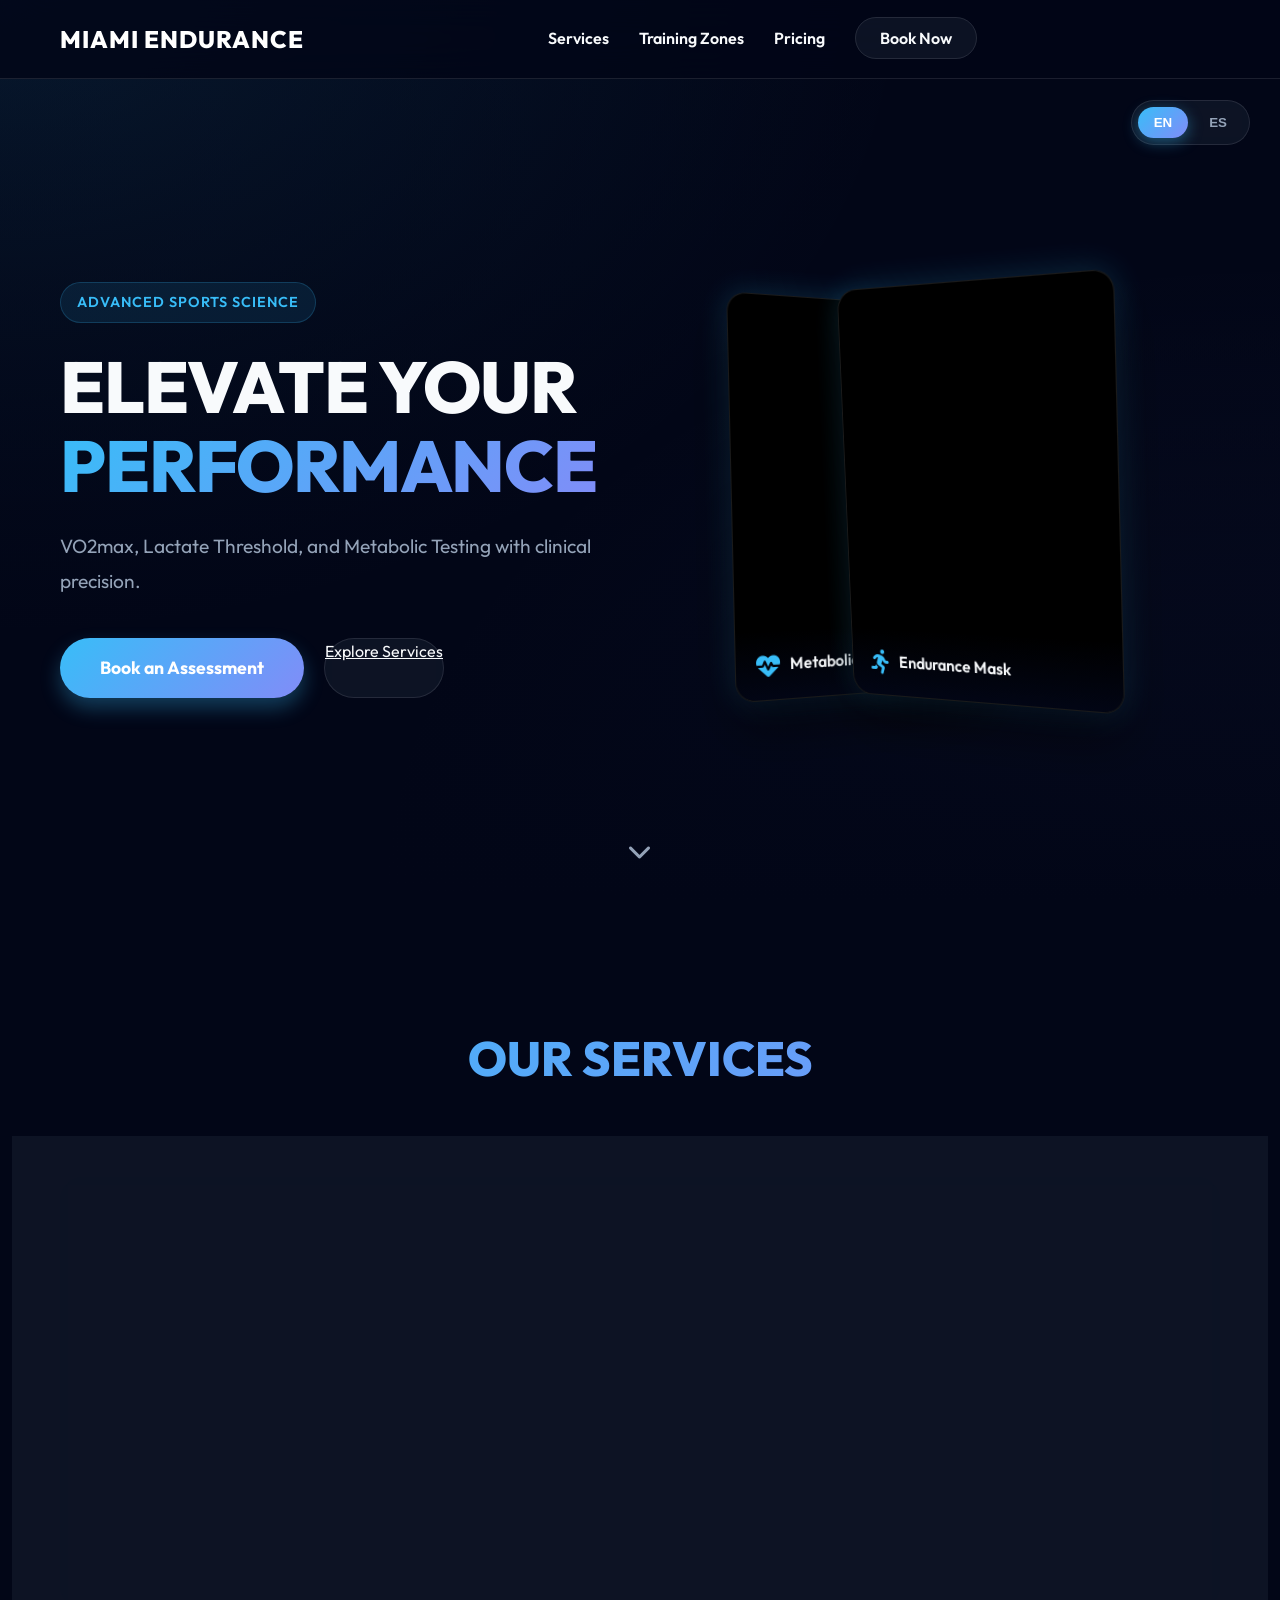
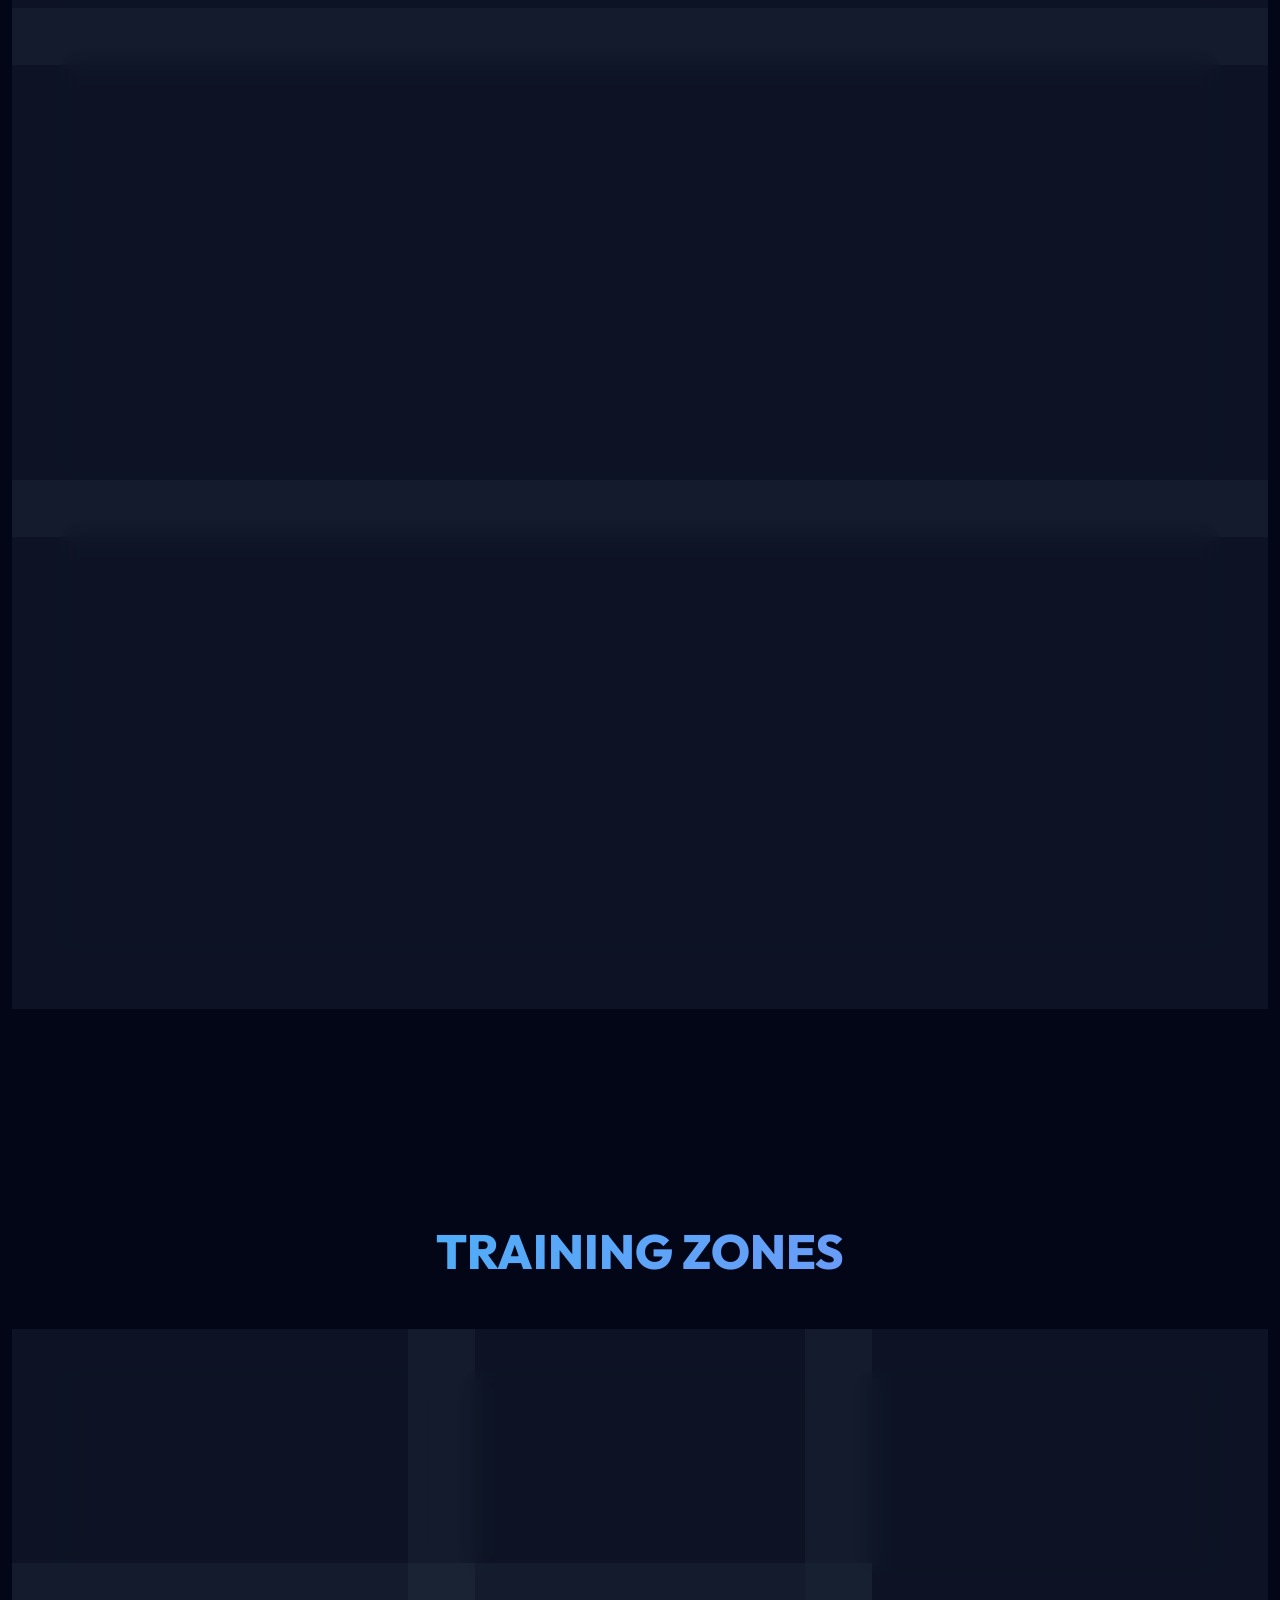
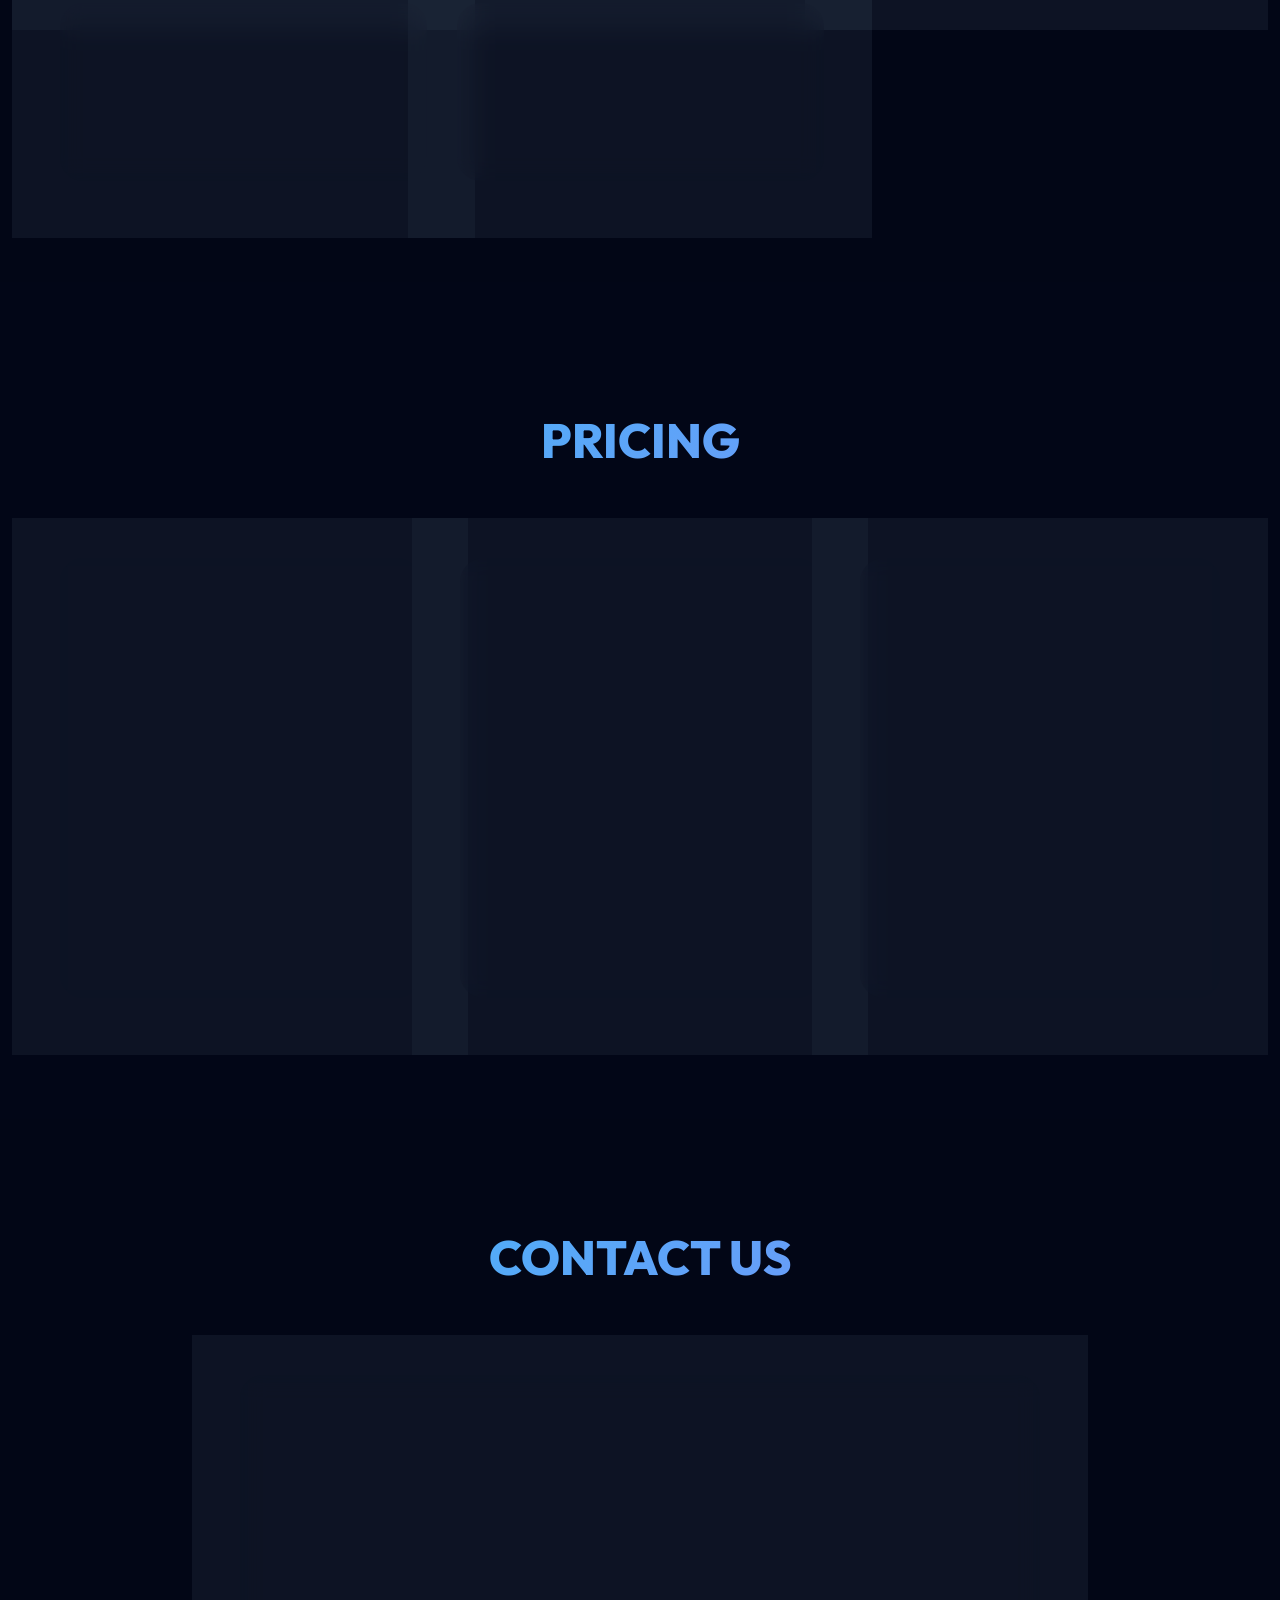
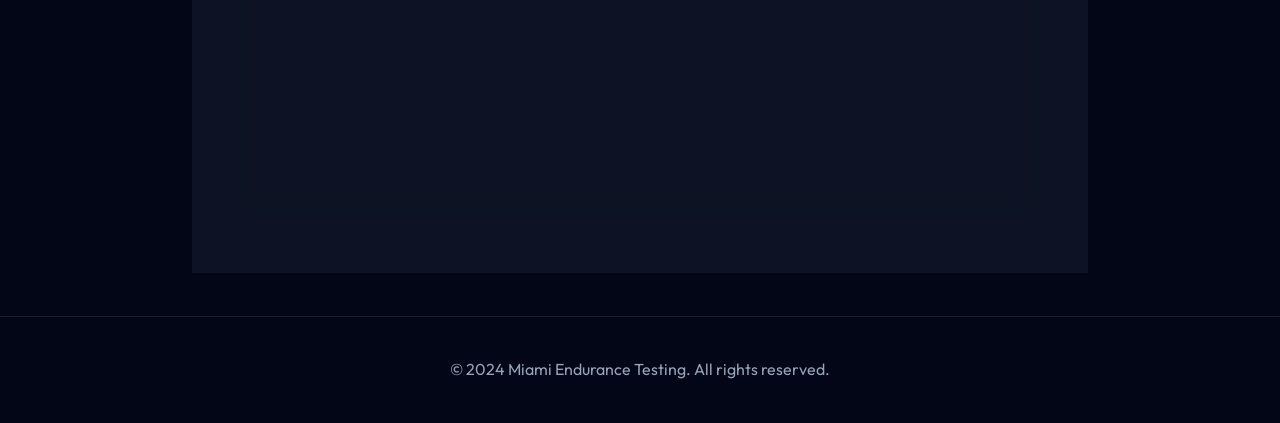
==== index.html @ 9bc76bda "Fix UI, add 3D hero section, and enable Vercel auto-deploy" ====
<!DOCTYPE html>
<html lang="en">
<head>
    <meta charset="UTF-8">
    <meta name="viewport" content="width=device-width, initial-scale=1.0">
    <title data-en="Miami Endurance Testing" data-es="Miami Endurance Testing">Miami Endurance Testing</title>
    <link rel="stylesheet" href="css/style.css?v=3">
    <link href="https://fonts.googleapis.com/css2?family=Outfit:wght@300;400;600;700;800&display=swap" rel="stylesheet">
    <link rel="stylesheet" href="https://cdn.jsdelivr.net/npm/@fortawesome/fontawesome-free@6.4.0/css/all.min.css">
</head>
<body>
    <!-- Language Toggle -->
    <div class="language-toggle glass-float">
        <button class="lang-btn active" data-lang="en">EN</button>
        <button class="lang-btn" data-lang="es">ES</button>
    </div>

    <!-- Navigation -->
    <nav class="navbar glass-nav">
        <div class="container">
            <div class="nav-brand">MIAMI ENDURANCE</div>
            <ul class="nav-menu">
                <li><a href="#services" data-en="Services" data-es="Servicios">Services</a></li>
                <li><a href="#zones" data-en="Training Zones" data-es="Zonas">Training Zones</a></li>
                <li><a href="#pricing" data-en="Pricing" data-es="Precios">Pricing</a></li>
                <li><a href="#contact" class="btn-nav glass-btn" data-en="Book Now" data-es="Reservar">Book Now</a></li>
            </ul>
            <div class="hamburger">
                <span></span><span></span><span></span>
            </div>
        </div>
    </nav>

    <!-- Hero Section -->
    <section class="hero">
        <!-- Background Video -->
        <video class="video-background" autoplay muted loop playsinline>
            <source src="https://assets.mixkit.co/videos/preview/mixkit-athlete-running-on-a-running-track-32874-large.mp4" type="video/mp4">
        </video>
        <div class="hero-overlay"></div>
        
        <div class="container hero-container">
            <div class="hero-content">
                <div class="badge-text" data-en="Advanced Sports Science" data-es="Ciencia Deportiva Avanzada">Advanced Sports Science</div>
                <h1 class="hero-title" data-en="ELEVATE YOUR PERFORMANCE" data-es="ELEVA TU RENDIMIENTO">ELEVATE YOUR<br><span class="gradient-text">PERFORMANCE</span></h1>
                <p class="hero-subtitle" data-en="VO2max, Lactate Threshold, and Metabolic Testing with clinical precision." data-es="Pruebas de VO2max, Umbral de Lactato y Metabolismo con precisión clínica.">VO2max, Lactate Threshold, and Metabolic Testing with clinical precision.</p>
                <div class="hero-buttons">
                    <a href="#contact" class="btn-primary" data-en="Book an Assessment" data-es="Reservar Evaluación">Book an Assessment</a>
                    <a href="#services" class="btn-secondary glass-btn" data-en="Explore Services" data-es="Explorar Servicios">Explore Services</a>
                </div>
            </div>

            <!-- 3D Video Hero Element -->
            <div class="hero-3d-showcase">
                <div class="card-3d card-3d-left">
                    <video autoplay muted loop playsinline>
                        <source src="https://assets.mixkit.co/videos/preview/mixkit-blood-test-in-a-laboratory-4834-large.mp4" type="video/mp4">
                    </video>
                    <div class="card-glass-overlay">
                        <i class="fas fa-heartbeat"></i>
                        <span data-en="Metabolic Testing" data-es="Pruebas Metabólicas">Metabolic Testing</span>
                    </div>
                </div>
                <div class="card-3d card-3d-right">
                    <video autoplay muted loop playsinline>
                        <source src="https://assets.mixkit.co/videos/preview/mixkit-woman-doing-breathing-exercises-4295-large.mp4" type="video/mp4">
                    </video>
                    <div class="card-glass-overlay">
                        <i class="fas fa-running"></i>
                        <span data-en="Endurance Mask" data-es="Máscara de Resistencia">Endurance Mask</span>
                    </div>
                </div>
            </div>
        </div>
        
        <div class="scroll-indicator"><i class="fas fa-chevron-down"></i></div>
    </section>

    <!-- Services Section -->
    <section id="services" class="services">
        <div class="container">
            <h2 class="section-title gradient-text" data-en="OUR SERVICES" data-es="NUESTROS SERVICIOS">OUR SERVICES</h2>
            
            <!-- Service 1 -->
            <div class="service-card glass-card">
                <div class="service-video">
                    <video autoplay muted loop playsinline poster="https://images.unsplash.com/photo-1571902943202-507ec2618e8f?w=800">
                        <source src="https://assets.mixkit.co/videos/preview/mixkit-blood-test-in-a-laboratory-4834-large.mp4" type="video/mp4">
                    </video>
                </div>
                <div class="service-content">
                    <div class="icon-wrap"><i class="fas fa-tint"></i></div>
                    <h2 data-en="LACTATE THRESHOLD TEST" data-es="PRUEBA DE LACTATO">LACTATE THRESHOLD TEST</h2>
                    <p data-en="Determine personalized training zones through lactate analysis. Pinpoint your aerobic and anaerobic thresholds for optimal performance." data-es="Determina zonas de entrenamiento personalizadas a traves de analisis de lactato. Identifica tus umbrales aerobico y anaerobico para rendimiento optimo.">Determine personalized training zones through lactate analysis. Pinpoint your aerobic and anaerobic thresholds for optimal performance.</p>
                </div>
            </div>

            <!-- Service 2 -->
            <div class="service-card glass-card reverse">
                <div class="service-content">
                    <div class="icon-wrap"><i class="fas fa-lungs"></i></div>
                    <h2 data-en="VO2MAX TESTING" data-es="PRUEBA DE VO2MAX">VO2MAX TESTING</h2>
                    <p data-en="Maximum oxygen uptake measurement at your home or office. The gold standard for cardiovascular fitness assessment." data-es="Medicion de consumo maximo de oxigeno en tu casa u oficina. El estandar de oro para evaluacion de condicion cardiovascular.">Maximum oxygen uptake measurement at your home or office. The gold standard for cardiovascular fitness assessment.</p>
                </div>
                <div class="service-video">
                    <video autoplay muted loop playsinline poster="https://images.unsplash.com/photo-1574680096141-1cddd32e04ca?w=800">
                        <source src="https://assets.mixkit.co/videos/preview/mixkit-athlete-running-on-a-running-track-32874-large.mp4" type="video/mp4">
                    </video>
                </div>
            </div>

            <!-- Service 3 -->
            <div class="service-card glass-card">
                <div class="service-video">
                    <video autoplay muted loop playsinline poster="https://images.unsplash.com/photo-1576091160399-112ba8d25d1d?w=800">
                        <source src="https://assets.mixkit.co/videos/preview/mixkit-woman-doing-breathing-exercises-4295-large.mp4" type="video/mp4">
                    </video>
                </div>
                <div class="service-content">
                    <div class="icon-wrap"><i class="fas fa-fire-alt"></i></div>
                    <h2 data-en="RESTING METABOLIC RATE" data-es="TASA METABOLICA EN REPOSO">RESTING METABOLIC RATE</h2>
                    <p data-en="Exact caloric needs at rest. Available at home or office. Essential for weight management and nutrition planning." data-es="Necesidades exactas de calorias en reposo. Disponible en casa u oficina. Esencial para manejo de peso y planificacion nutricional.">Exact caloric needs at rest. Available at home or office. Essential for weight management and nutrition planning.</p>
                </div>
            </div>
        </div>
    </section>

    <!-- Training Zones Section -->
    <section id="zones" class="zones-section">
        <div class="container">
            <h2 class="section-title gradient-text" data-en="TRAINING ZONES" data-es="ZONAS DE ENTRENAMIENTO">TRAINING ZONES</h2>
            
            <div class="zones-grid">
                <div class="zone-card glass-card">
                    <div class="zone-header">
                        <span class="zone-number">Z1</span>
                        <h3 data-en="Recovery" data-es="Recuperacion">Recovery</h3>
                    </div>
                    <div class="zone-content">
                        <p data-en="Pure aerobic metabolism. Blood lactate remains at resting levels. Enhances fat oxidation." data-es="Metabolismo aerobico puro. El lactato permanece en reposo. Mejora oxidacion de grasa.">Pure aerobic metabolism. Blood lactate remains at resting levels. Enhances fat oxidation.</p>
                    </div>
                </div>

                <div class="zone-card glass-card">
                    <div class="zone-header">
                        <span class="zone-number">Z2</span>
                        <h3 data-en="Aerobic Base" data-es="Base Aerobica">Aerobic Base</h3>
                    </div>
                    <div class="zone-content">
                        <p data-en="Foundation for endurance performance. Mitochondrial biogenesis peaks." data-es="Fundamento del rendimiento. La biogenesis mitocondrial alcanza su maximo.">Foundation for endurance performance. Mitochondrial biogenesis peaks.</p>
                    </div>
                </div>

                <div class="zone-card glass-card">
                    <div class="zone-header">
                        <span class="zone-number">Z3</span>
                        <h3 data-en="Tempo" data-es="Tempo">Tempo</h3>
                    </div>
                    <div class="zone-content">
                        <p data-en="The gray zone. Lactate rises above baseline but is cleared efficiently." data-es="La zona gris. El lactato sube pero se elimina eficientemente.">The gray zone. Lactate rises above baseline but is cleared efficiently.</p>
                    </div>
                </div>
                
                <div class="zone-card glass-card">
                    <div class="zone-header">
                        <span class="zone-number">Z4</span>
                        <h3 data-en="Threshold" data-es="Umbral">Threshold</h3>
                    </div>
                    <div class="zone-content">
                        <p data-en="Lactate threshold (LT2). Lactate accumulates faster than cleared." data-es="Umbral de lactato (LT2). El lactato se acumula rapidamente.">Lactate threshold (LT2). Lactate accumulates faster than cleared.</p>
                    </div>
                </div>
                
                <div class="zone-card glass-card">
                    <div class="zone-header">
                        <span class="zone-number">Z5</span>
                        <h3 data-en="VO2max" data-es="VO2max">VO2max</h3>
                    </div>
                    <div class="zone-content">
                        <p data-en="Maximum anaerobic effort. Body cannot supply oxygen fast enough." data-es="Esfuerzo anaerobico maximo. El cuerpo no suministra oxigeno suficiente.">Maximum anaerobic effort. Body cannot supply oxygen fast enough.</p>
                    </div>
                </div>
            </div>
        </div>
    </section>

    <!-- Pricing Section -->
    <section id="pricing" class="pricing">
        <div class="container">
            <h2 class="section-title gradient-text" data-en="PRICING" data-es="PRECIOS">PRICING</h2>
            <div class="pricing-grid">
                <div class="pricing-card glass-card">
                    <h3 data-en="LACTATE TEST" data-es="PRUEBA DE LACTATO">LACTATE TEST</h3>
                    <div class="price"><span class="new-price">$150</span></div>
                    <ul class="features">
                        <li><i class="fas fa-check"></i> <span data-en="Personalized training zones" data-es="Zonas personalizadas">Personalized training zones</span></li>
                        <li><i class="fas fa-check"></i> <span data-en="LT1 & LT2 identification" data-es="Identificacion LT1 y LT2">LT1 & LT2 identification</span></li>
                    </ul>
                    <a href="#contact" class="btn-primary">Book Now</a>
                </div>

                <div class="pricing-card glass-card popular">
                    <div class="popular-badge">Popular</div>
                    <h3 data-en="VO2MAX TEST" data-es="PRUEBA DE VO2MAX">VO2MAX TEST</h3>
                    <div class="price"><span class="new-price">$250</span></div>
                    <ul class="features">
                        <li><i class="fas fa-check"></i> <span data-en="Home or office testing" data-es="Prueba en casa u oficina">Home or office testing</span></li>
                        <li><i class="fas fa-check"></i> <span data-en="Maximum oxygen uptake" data-es="Consumo maximo de oxigeno">Maximum oxygen uptake</span></li>
                    </ul>
                    <a href="#contact" class="btn-primary">Book Now</a>
                </div>

                <div class="pricing-card glass-card">
                    <h3 data-en="RMR TEST" data-es="PRUEBA DE TMR">RMR TEST</h3>
                    <div class="price"><span class="new-price">$250</span></div>
                    <ul class="features">
                        <li><i class="fas fa-check"></i> <span data-en="Home or office testing" data-es="Prueba en casa u oficina">Home or office testing</span></li>
                        <li><i class="fas fa-check"></i> <span data-en="Exact caloric needs" data-es="Necesidades caloricas exactas">Exact caloric needs</span></li>
                    </ul>
                    <a href="#contact" class="btn-primary">Book Now</a>
                </div>
            </div>
        </div>
    </section>

    <!-- Contact Section -->
    <section id="contact" class="contact">
        <div class="container">
            <h2 class="section-title gradient-text" data-en="CONTACT US" data-es="CONTACTANOS">CONTACT US</h2>
            <form class="contact-form glass-card">
                <div class="form-row">
                    <input type="text" placeholder="Name" required class="glass-input">
                    <input type="email" placeholder="Email" required class="glass-input">
                </div>
                <select required class="glass-input">
                    <option value="">Select Service</option>
                    <option value="lactate">Lactate Test - $150</option>
                    <option value="vo2max">VO2max Test - $250</option>
                    <option value="rmr">RMR Test - $250</option>
                </select>
                <textarea placeholder="Message" rows="5" class="glass-input"></textarea>
                <button type="submit" class="btn-primary">Send Message</button>
            </form>
        </div>
    </section>

    <!-- Footer -->
    <footer class="footer">
        <div class="container">
            <p>&copy; 2024 Miami Endurance Testing. All rights reserved.</p>
        </div>
    </footer>

    <script src="js/main.js?v=3"></script>
</body>
</html>
---- css/style.css ----
/* ===== DARK GLASSMORPHISM DESIGN ===== */
:root {
    --bg-dark: #0f172a;
    --bg-darker: #020617;
    --text-primary: #f8fafc;
    --text-secondary: #94a3b8;
    --accent: #38bdf8;
    --accent-secondary: #818cf8;
    --accent-gradient: linear-gradient(135deg, var(--accent) 0%, var(--accent-secondary) 100%);
    
    --glass-bg: rgba(30, 41, 59, 0.4);
    --glass-border: rgba(255, 255, 255, 0.1);
    --glass-shadow: 0 8px 32px 0 rgba(0, 0, 0, 0.37);
    --glass-blur: blur(12px);
}

* { margin: 0; padding: 0; box-sizing: border-box; }
body { 
    font-family: 'Outfit', sans-serif; 
    background-color: var(--bg-darker); 
    background-image: 
        radial-gradient(at 0% 0%, rgba(56, 189, 248, 0.15) 0px, transparent 50%),
        radial-gradient(at 100% 100%, rgba(129, 140, 248, 0.15) 0px, transparent 50%);
    background-attachment: fixed;
    color: var(--text-primary); 
    line-height: 1.6; 
    overflow-x: hidden; 
}

.container { max-width: 1200px; margin: 0 auto; padding: 0 20px; }
.gradient-text { background: var(--accent-gradient); -webkit-background-clip: text; -webkit-text-fill-color: transparent; }

/* Glassmorphism Classes */
.glass-card {
    background: var(--glass-bg);
    backdrop-filter: var(--glass-blur);
    -webkit-backdrop-filter: var(--glass-blur);
    border: 1px solid var(--glass-border);
    border-radius: 24px;
    box-shadow: var(--glass-shadow);
    transition: all 0.4s cubic-bezier(0.175, 0.885, 0.32, 1.275);
}

.glass-card:hover {
    transform: translateY(-8px);
    border-color: rgba(255, 255, 255, 0.2);
    box-shadow: 0 15px 40px rgba(0,0,0,0.5), 0 0 20px rgba(56, 189, 248, 0.2);
}

.glass-btn {
    background: var(--glass-bg);
    backdrop-filter: var(--glass-blur);
    border: 1px solid var(--glass-border);
    border-radius: 50px;
    color: var(--text-primary);
    transition: all 0.3s ease;
}

.glass-btn:hover {
    background: rgba(255, 255, 255, 0.1);
    border-color: rgba(255, 255, 255, 0.3);
}

.glass-input {
    background: rgba(15, 23, 42, 0.6);
    border: 1px solid var(--glass-border);
    border-radius: 16px;
    padding: 16px 24px;
    color: var(--text-primary);
    width: 100%;
    outline: none;
    transition: all 0.3s ease;
    font-family: 'Outfit', sans-serif;
}

.glass-input:focus {
    border-color: var(--accent);
    box-shadow: 0 0 0 4px rgba(56, 189, 248, 0.1);
}

/* Nav & Toggle */
.language-toggle { position: fixed; top: 100px; right: 30px; z-index: 1001; display: flex; gap: 5px; padding: 6px; border-radius: 50px; background: var(--glass-bg); backdrop-filter: var(--glass-blur); border: 1px solid var(--glass-border); }
.lang-btn { background: transparent; border: none; padding: 8px 16px; border-radius: 20px; font-weight: 600; cursor: pointer; color: var(--text-secondary); transition: 0.3s; }
.lang-btn.active { background: var(--accent-gradient); color: #fff; box-shadow: 0 4px 15px rgba(56, 189, 248, 0.4); }

.glass-nav { position: fixed; top: 0; width: 100%; padding: 20px 0; z-index: 1000; background: rgba(2, 6, 23, 0.8); backdrop-filter: blur(20px); border-bottom: 1px solid var(--glass-border); }
.navbar .container { display: flex; justify-content: space-between; align-items: center; }
.nav-brand { color: #fff; font-size: 1.5rem; font-weight: 800; letter-spacing: 1px; }
.nav-menu { display: flex; list-style: none; gap: 30px; align-items: center; }
.nav-menu a { color: var(--text-primary); text-decoration: none; font-weight: 600; transition: color 0.3s; }
.nav-menu a:hover { color: var(--accent); }
.btn-nav { padding: 10px 24px !important; }

/* Primary Button */
.btn-primary {
    background: var(--accent-gradient);
    color: #fff;
    border: none;
    padding: 16px 40px;
    border-radius: 50px;
    font-weight: 700;
    font-size: 1.1rem;
    text-decoration: none;
    display: inline-block;
    cursor: pointer;
    box-shadow: 0 10px 20px rgba(56, 189, 248, 0.3);
    transition: all 0.3s ease;
}
.btn-primary:hover {
    transform: translateY(-3px);
    box-shadow: 0 15px 25px rgba(56, 189, 248, 0.5);
}

/* Hero Section with 3D Video Grid */
.hero { position: relative; min-height: 100vh; display: flex; align-items: center; justify-content: center; overflow: hidden; padding-top: 80px; }
.video-background { position: absolute; top: 0; left: 0; width: 100%; height: 100%; object-fit: cover; z-index: 0; opacity: 0.2; filter: saturate(0); }
.hero-overlay { position: absolute; top: 0; left: 0; width: 100%; height: 100%; background: linear-gradient(to bottom, rgba(2,6,23,0.3) 0%, rgba(2,6,23,1) 100%); z-index: 1; }

.hero-container { position: relative; z-index: 2; display: flex; align-items: center; justify-content: space-between; width: 100%; gap: 40px; }
.hero-content { flex: 1; max-width: 600px; }
.badge-text { display: inline-block; padding: 8px 16px; background: rgba(56, 189, 248, 0.1); border: 1px solid rgba(56, 189, 248, 0.2); border-radius: 50px; color: var(--accent); font-weight: 600; font-size: 0.9rem; margin-bottom: 24px; letter-spacing: 1px; text-transform: uppercase; }
.hero-title { font-size: 4.5rem; font-weight: 800; line-height: 1.1; margin-bottom: 24px; letter-spacing: -1px; }
.hero-subtitle { font-size: 1.2rem; color: var(--text-secondary); margin-bottom: 40px; line-height: 1.8; }
.hero-buttons { display: flex; gap: 20px; }

/* 3D Showcase Element */
.hero-3d-showcase {
    flex: 1;
    position: relative;
    height: 500px;
    perspective: 1200px;
    display: flex;
    align-items: center;
    justify-content: center;
}

.card-3d {
    position: absolute;
    width: 280px;
    height: 400px;
    border-radius: 20px;
    overflow: hidden;
    box-shadow: 0 25px 50px rgba(0,0,0,0.5), 0 0 30px rgba(56, 189, 248, 0.2);
    border: 1px solid rgba(255,255,255,0.1);
    transition: transform 0.5s cubic-bezier(0.175, 0.885, 0.32, 1.275);
    background: #000;
}

.card-3d video {
    width: 100%;
    height: 100%;
    object-fit: cover;
    opacity: 0.8;
}

.card-3d-left {
    transform: rotateY(25deg) rotateX(5deg) translateZ(-50px) translateX(-60px);
    z-index: 1;
}

.card-3d-right {
    transform: rotateY(-25deg) rotateX(-5deg) translateZ(50px) translateX(60px);
    z-index: 2;
}

.card-3d:hover {
    transform: rotateY(0deg) rotateX(0deg) translateZ(100px) scale(1.05);
    z-index: 10;
}

.card-glass-overlay {
    position: absolute;
    bottom: 0;
    left: 0;
    right: 0;
    padding: 20px;
    background: linear-gradient(to top, rgba(2,6,23,0.9), transparent);
    display: flex;
    align-items: center;
    gap: 10px;
    font-weight: 600;
}

.card-glass-overlay i {
    color: var(--accent);
    font-size: 1.5rem;
}

.scroll-indicator { position: absolute; bottom: 30px; left: 50%; transform: translateX(-50%); z-index: 2; color: var(--text-secondary); font-size: 1.5rem; animation: bounce 2s infinite; }
@keyframes bounce { 0%,20%,50%,80%,100% { transform: translate(-50%, 0); } 40% { transform: translate(-50%, -15px); } 60% { transform: translate(-50%, -7px); } }

/* Services Section */
.services { padding: 120px 0; }
.section-title { text-align: center; font-size: 3rem; font-weight: 800; margin-bottom: 80px; }
.service-card { display: flex; padding: 40px; margin-bottom: 40px; gap: 60px; align-items: center; }
.service-card.reverse { flex-direction: row-reverse; }
.service-video { flex: 1; border-radius: 20px; overflow: hidden; height: 350px; border: 1px solid var(--glass-border); position: relative; }
.service-video video { width: 100%; height: 100%; object-fit: cover; }
.service-video::after { content: ''; position: absolute; top:0; left:0; right:0; bottom:0; background: inset 0 0 20px rgba(0,0,0,0.5); pointer-events: none; }
.service-content { flex: 1; }
.icon-wrap { width: 60px; height: 60px; border-radius: 15px; background: rgba(56, 189, 248, 0.1); display: flex; align-items: center; justify-content: center; font-size: 1.8rem; color: var(--accent); margin-bottom: 24px; border: 1px solid rgba(56, 189, 248, 0.2); }
.service-content h2 { font-size: 2.2rem; font-weight: 700; margin-bottom: 20px; }
.service-content p { color: var(--text-secondary); font-size: 1.1rem; line-height: 1.8; }

/* Zones */
.zones-section { padding: 100px 0; background: rgba(2,6,23,0.5); }
.zones-grid { display: grid; grid-template-columns: repeat(auto-fit, minmax(300px, 1fr)); gap: 30px; }
.zone-card { padding: 30px; }
.zone-header { display: flex; align-items: center; gap: 15px; margin-bottom: 20px; }
.zone-number { width: 45px; height: 45px; background: var(--accent-gradient); border-radius: 12px; display: flex; justify-content: center; align-items: center; font-weight: 800; font-size: 1.2rem; color: #fff; }
.zone-header h3 { font-size: 1.4rem; font-weight: 700; }
.zone-content p { color: var(--text-secondary); }

/* Pricing */
.pricing { padding: 120px 0; }
.pricing-grid { display: grid; grid-template-columns: repeat(auto-fit, minmax(300px, 1fr)); gap: 40px; }
.pricing-card { padding: 40px 30px; text-align: center; position: relative; display: flex; flex-direction: column; }
.pricing-card.popular { border: 2px solid var(--accent); transform: scale(1.05); }
.pricing-card.popular:hover { transform: scale(1.08) translateY(-8px); }
.popular-badge { position: absolute; top: -15px; right: 50%; transform: translateX(50%); background: var(--accent-gradient); color: #fff; padding: 6px 20px; border-radius: 20px; font-weight: 700; font-size: 0.9rem; }
.pricing-card h3 { font-size: 1.3rem; margin-bottom: 20px; }
.new-price { font-size: 3.5rem; font-weight: 800; color: #fff; }
.features { list-style: none; margin: 30px 0; flex-grow: 1; text-align: left; }
.features li { padding: 10px 0; color: var(--text-secondary); border-bottom: 1px solid rgba(255,255,255,0.05); }
.features li i { color: var(--accent); margin-right: 10px; }

/* Contact */
.contact { padding: 100px 0; background: rgba(2,6,23,0.5); }
.contact-form { padding: 50px; max-width: 800px; margin: 0 auto; display: flex; flex-direction: column; gap: 24px; }
.form-row { display: grid; grid-template-columns: 1fr 1fr; gap: 24px; }
.contact-form select { appearance: none; background-image: url("data:image/svg+xml;charset=UTF-8,%3csvg xmlns='http://www.w3.org/2000/svg' viewBox='0 0 24 24' fill='none' stroke='%2394a3b8' stroke-width='2' stroke-linecap='round' stroke-linejoin='round'%3e%3cpolyline points='6 9 12 15 18 9'%3e%3c/polyline%3e%3c/svg%3e"); background-repeat: no-repeat; background-position: right 1rem center; background-size: 1em; }
.contact-form select option { background: var(--bg-darker); color: #fff; }

/* Footer */
.footer { padding: 40px 0; text-align: center; color: var(--text-secondary); border-top: 1px solid var(--glass-border); }

/* Responsive */
@media (max-width: 992px) {
    .hero-container { flex-direction: column; text-align: center; }
    .hero-buttons { justify-content: center; }
    .hero-3d-showcase { margin-top: 60px; height: 400px; }
    .service-card, .service-card.reverse { flex-direction: column; }
    .service-video { width: 100%; height: 250px; }
    .pricing-card.popular { transform: none; }
    .pricing-card.popular:hover { transform: translateY(-8px); }
    .hero-title { font-size: 3.5rem; }
}

@media (max-width: 768px) {
    .nav-menu { display: none; } /* Add mobile menu logic in JS if needed */
    .hero-title { font-size: 2.8rem; }
    .form-row { grid-template-columns: 1fr; }
    .card-3d { width: 220px; height: 320px; }
}
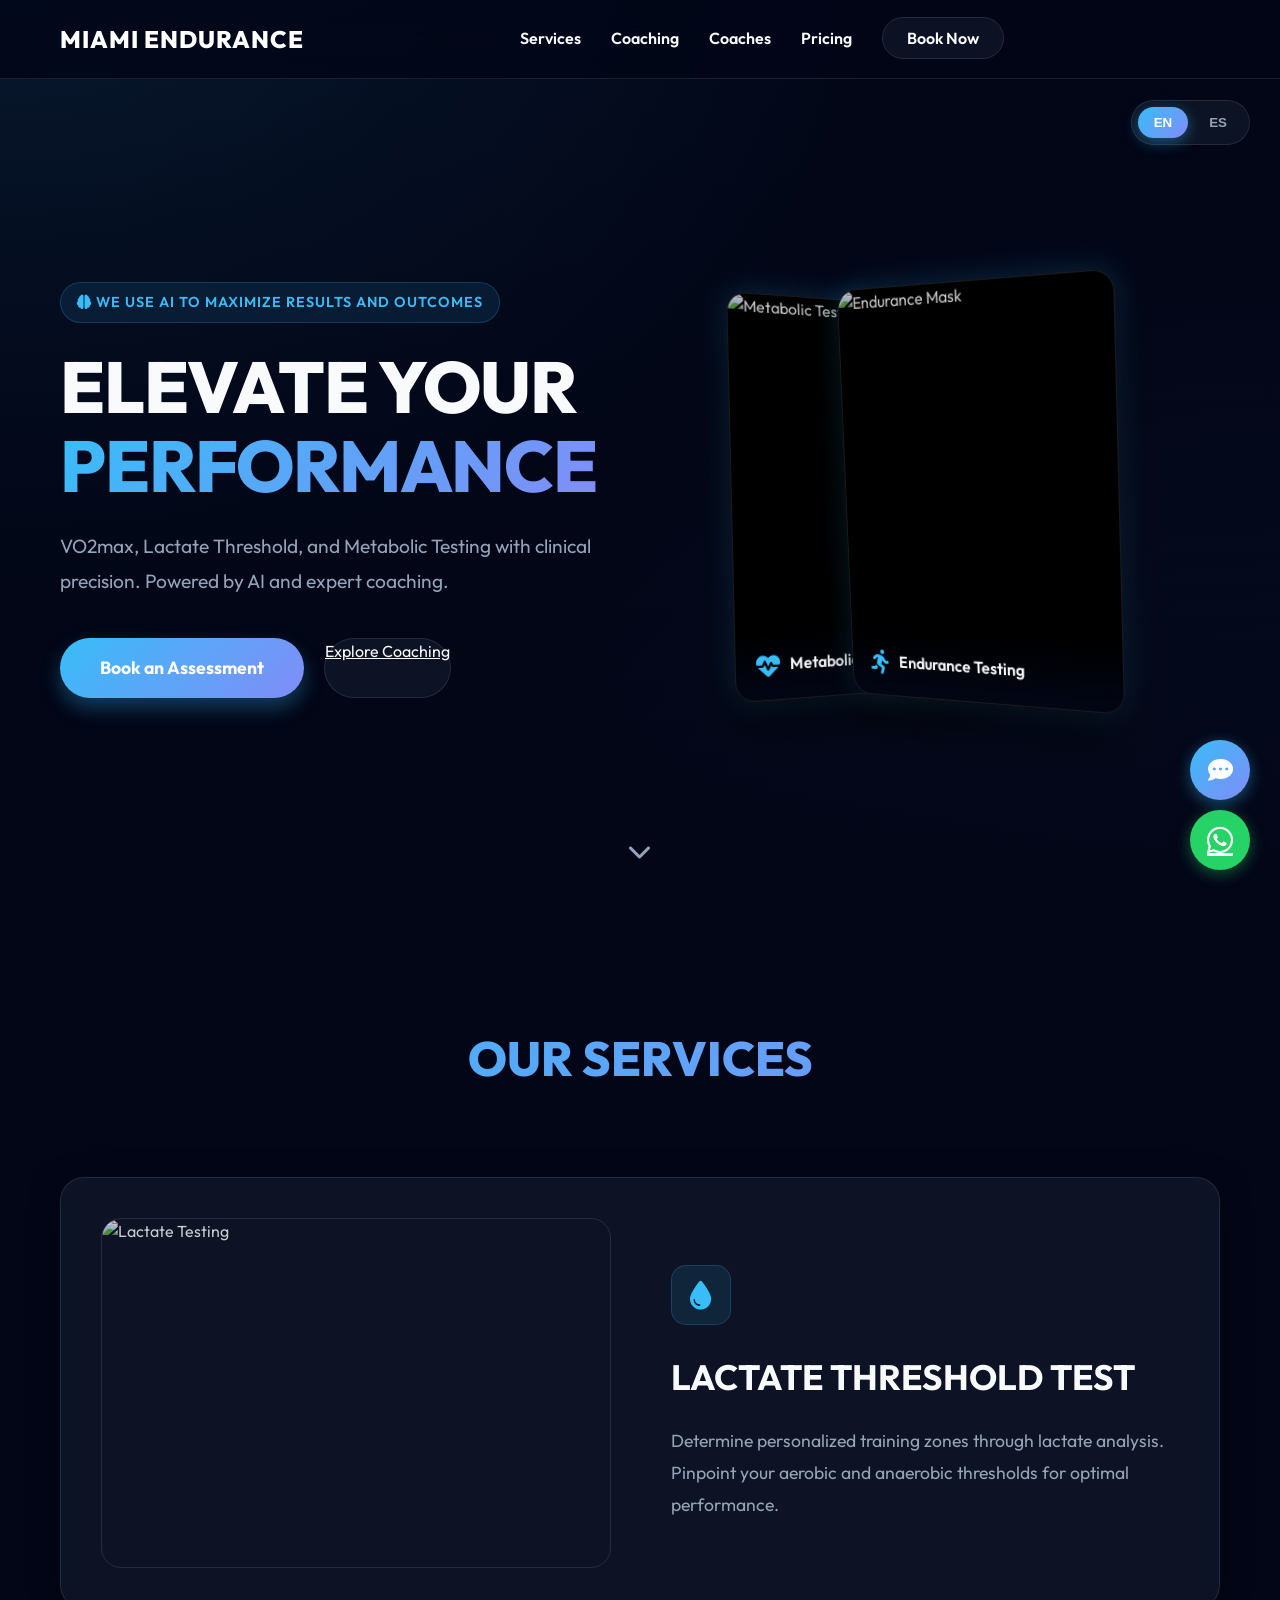
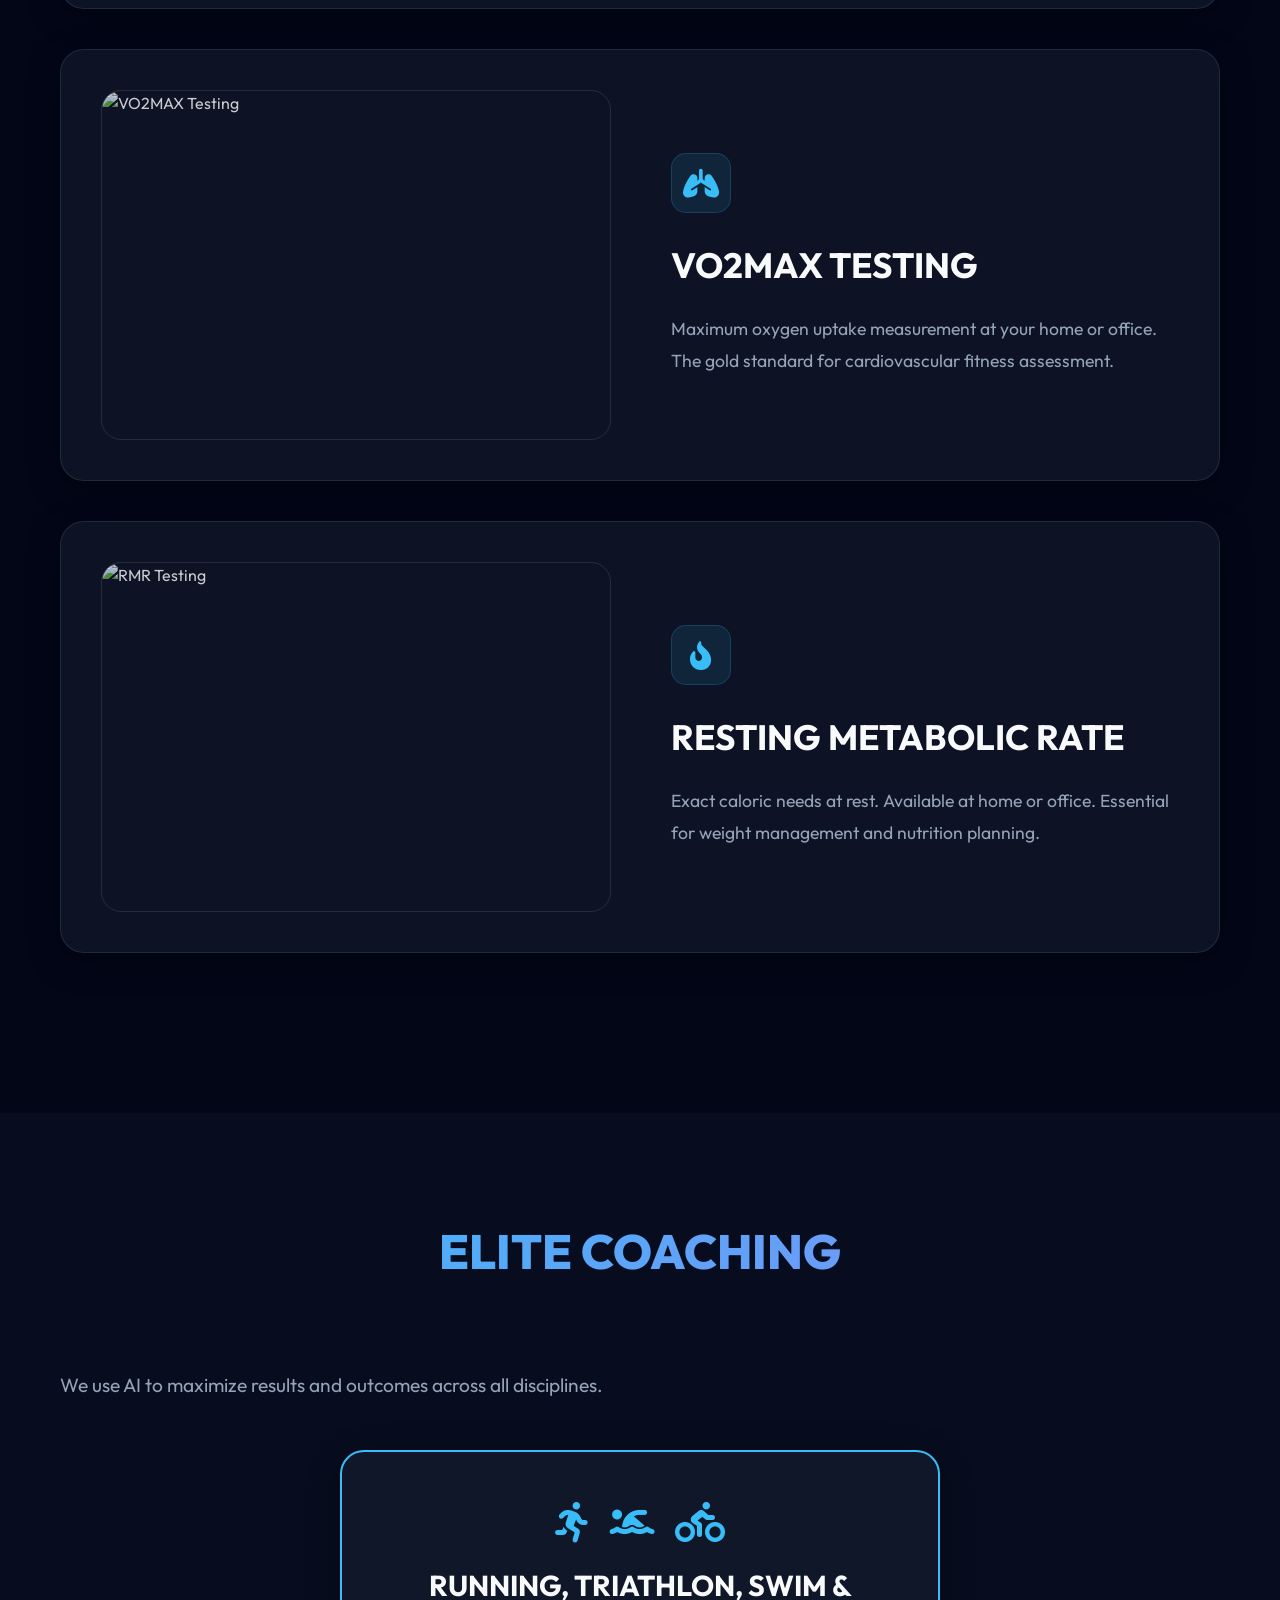
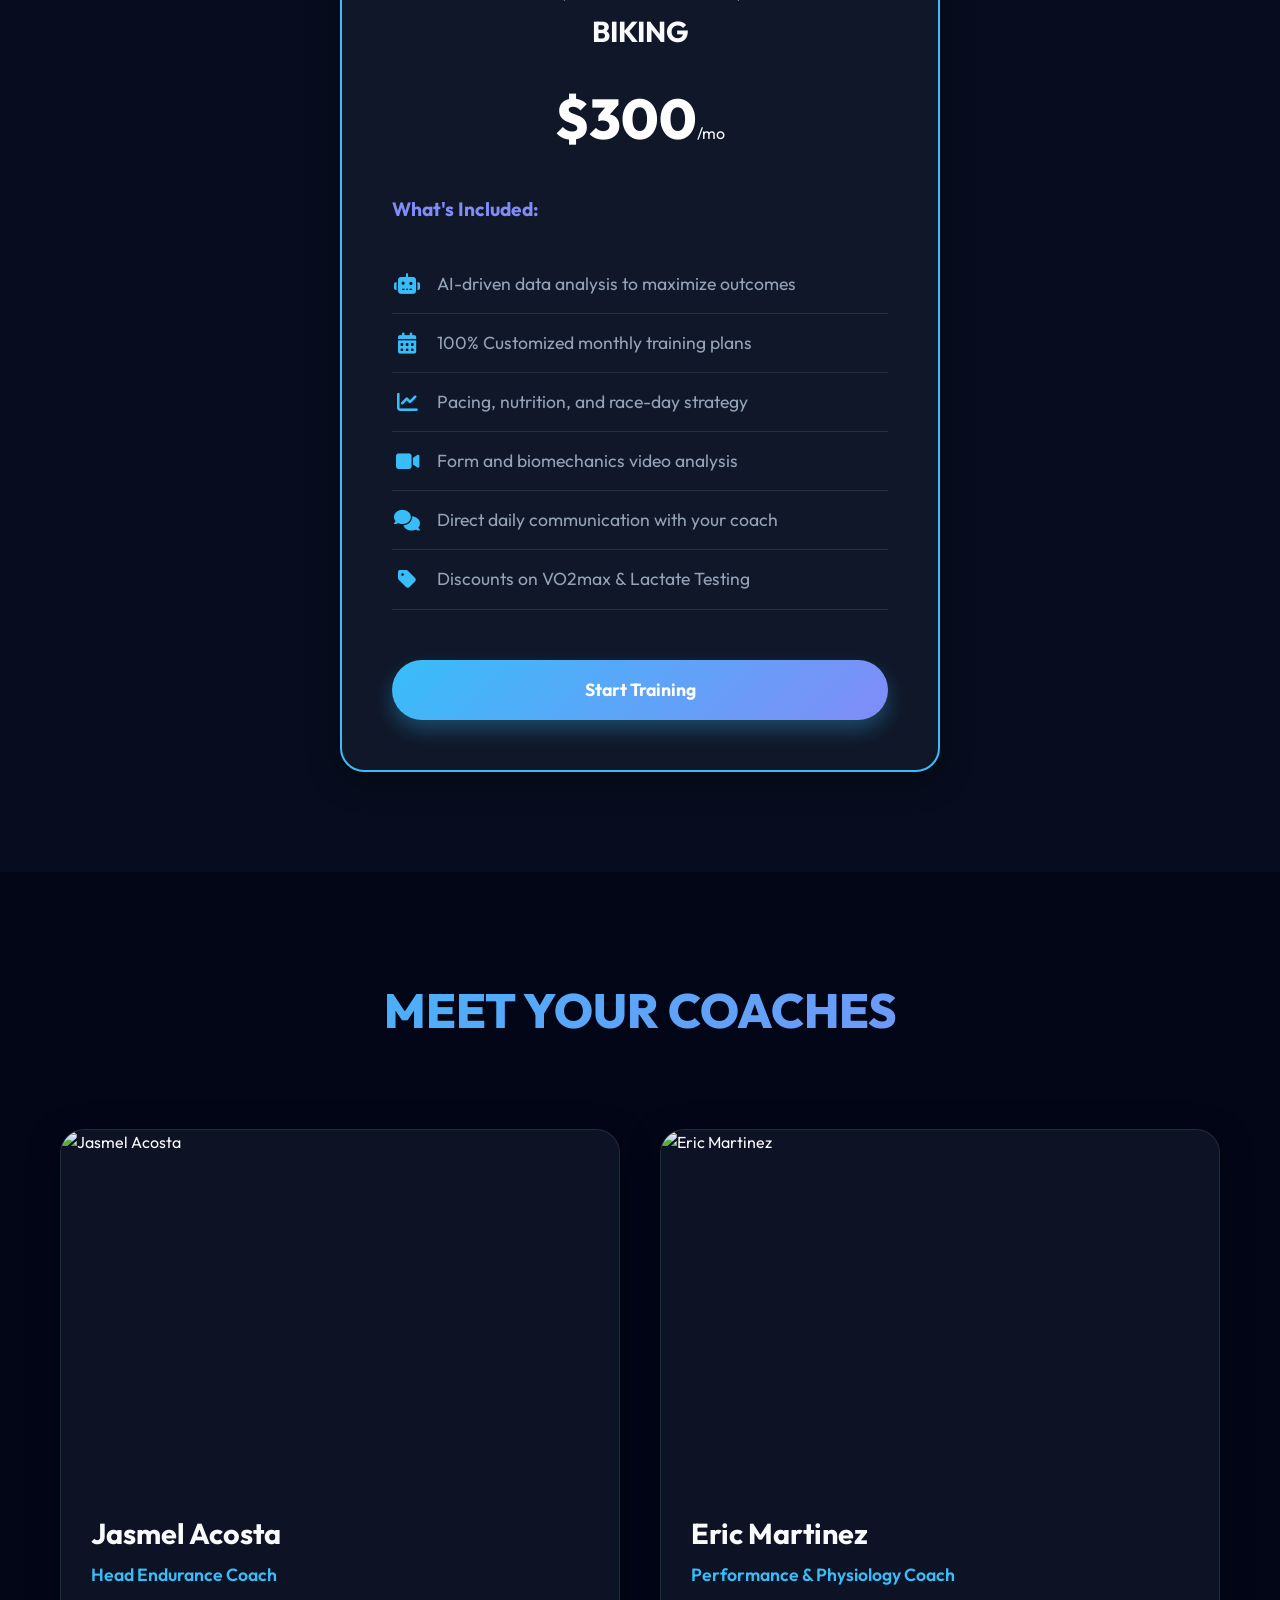
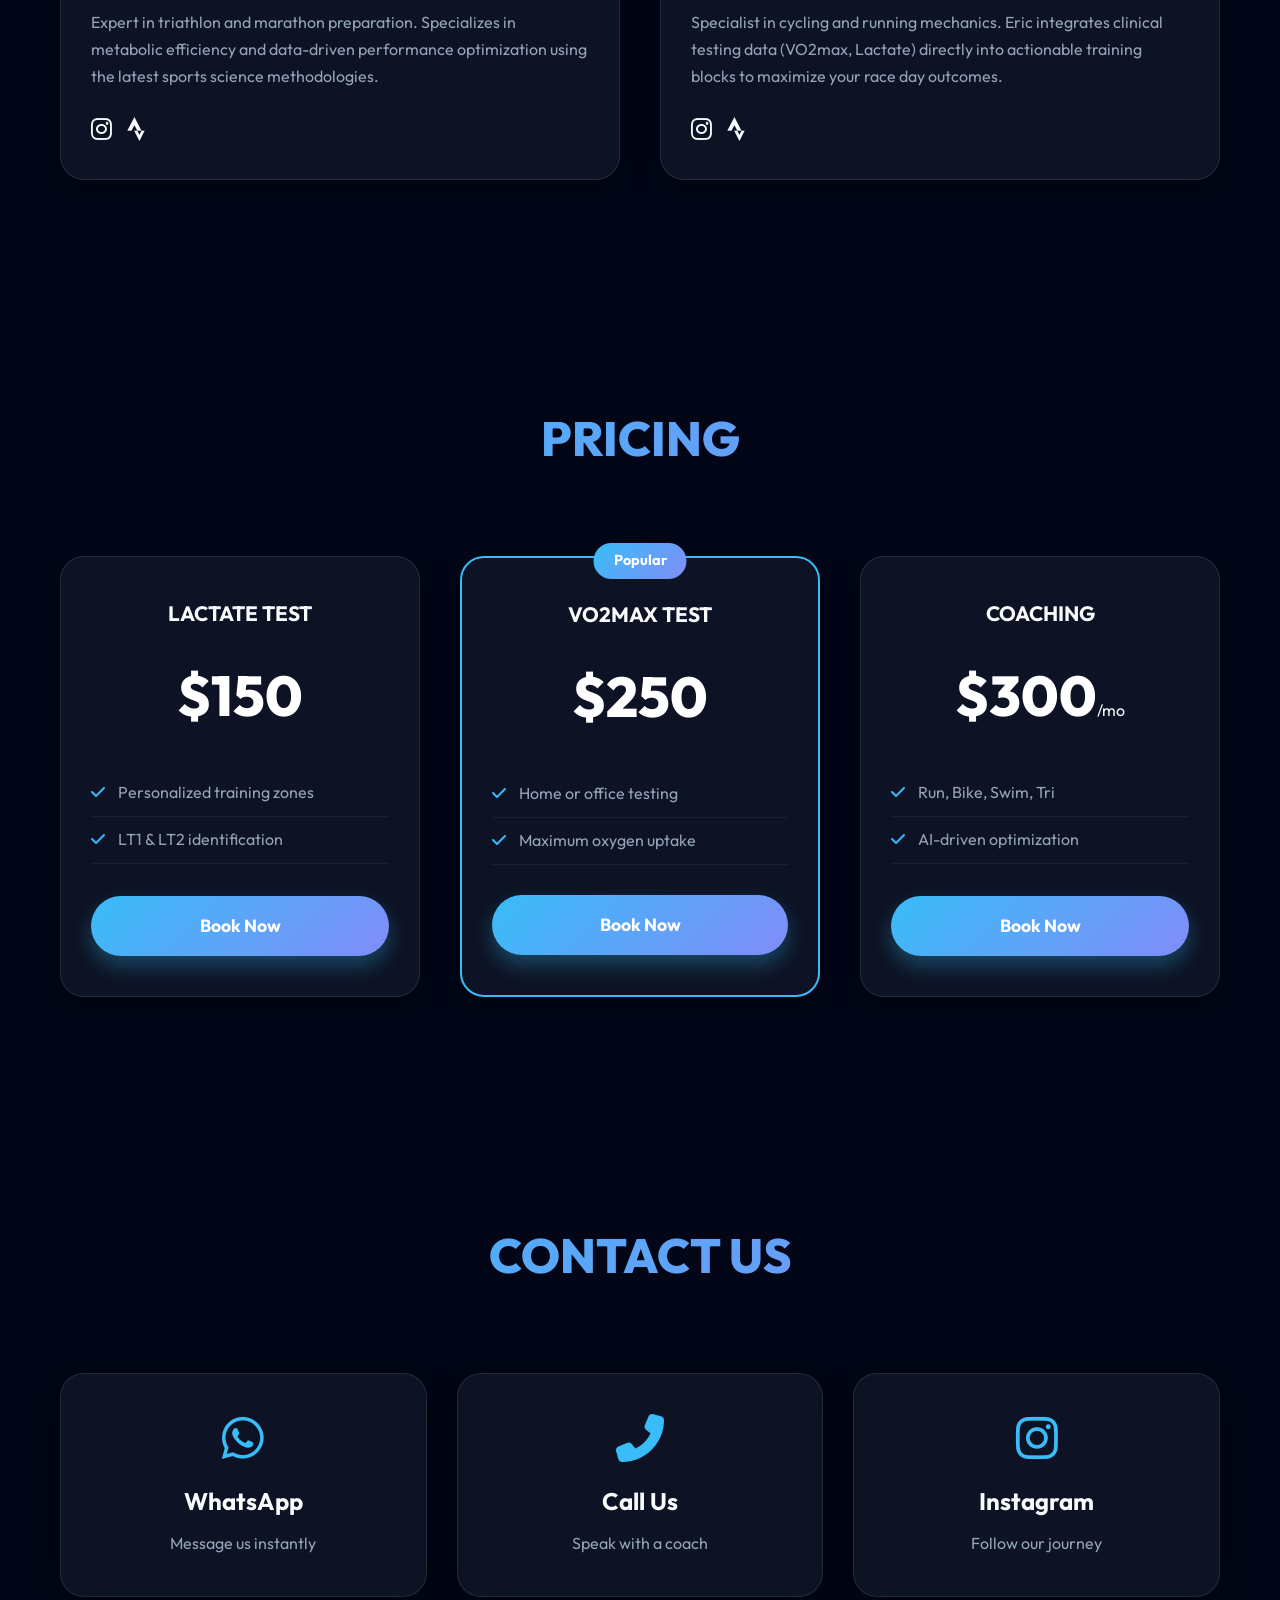
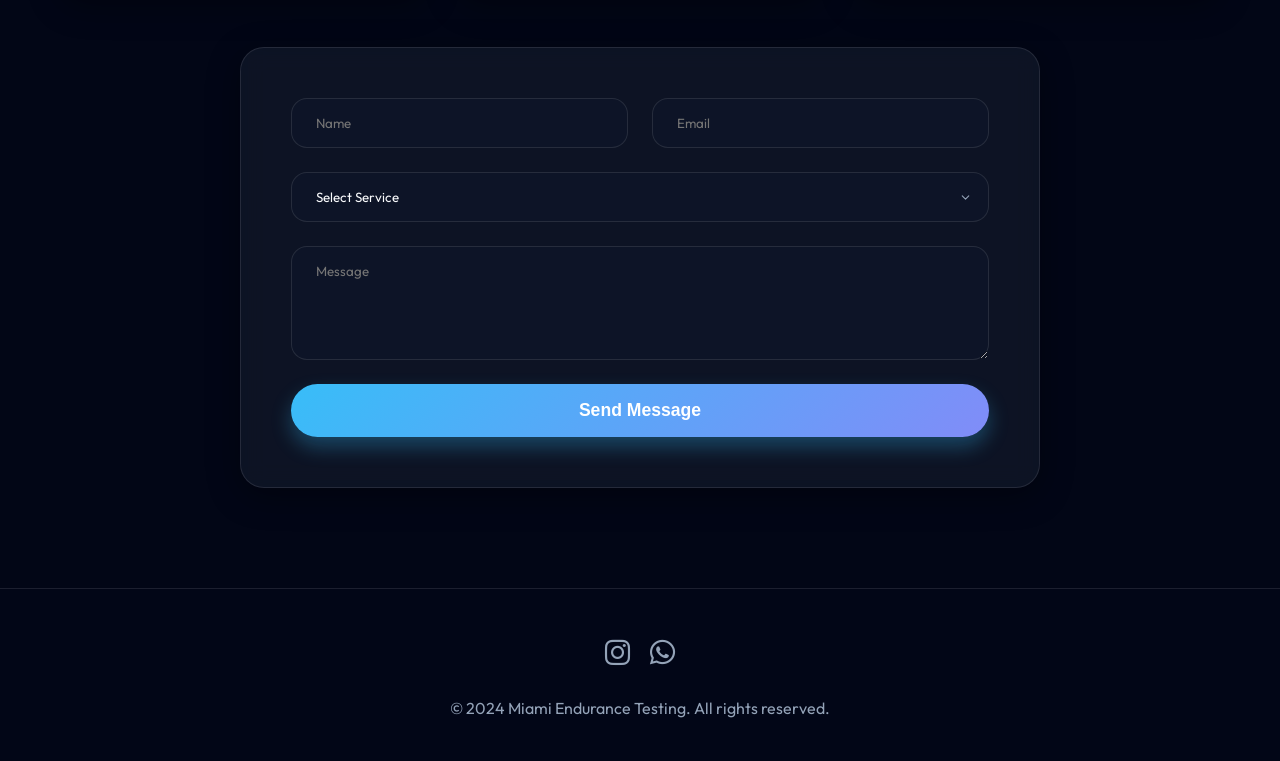
==== commit 9e97aa08: "Add Elite Coaching, Coaches section, AI features, and CTA widgets. Fix broken video links." ====
--- a/index.html
+++ b/index.html
@@ -4,7 +4,7 @@
     <meta charset="UTF-8">
     <meta name="viewport" content="width=device-width, initial-scale=1.0">
     <title data-en="Miami Endurance Testing" data-es="Miami Endurance Testing">Miami Endurance Testing</title>
-    <link rel="stylesheet" href="css/style.css?v=3">
+    <link rel="stylesheet" href="css/style.css?v=4">
     <link href="https://fonts.googleapis.com/css2?family=Outfit:wght@300;400;600;700;800&display=swap" rel="stylesheet">
     <link rel="stylesheet" href="https://cdn.jsdelivr.net/npm/@fortawesome/fontawesome-free@6.4.0/css/all.min.css">
 </head>
@@ -21,7 +21,8 @@
             <div class="nav-brand">MIAMI ENDURANCE</div>
             <ul class="nav-menu">
                 <li><a href="#services" data-en="Services" data-es="Servicios">Services</a></li>
-                <li><a href="#zones" data-en="Training Zones" data-es="Zonas">Training Zones</a></li>
+                <li><a href="#coaching" data-en="Coaching" data-es="Entrenamiento">Coaching</a></li>
+                <li><a href="#coaches" data-en="Our Coaches" data-es="Entrenadores">Coaches</a></li>
                 <li><a href="#pricing" data-en="Pricing" data-es="Precios">Pricing</a></li>
                 <li><a href="#contact" class="btn-nav glass-btn" data-en="Book Now" data-es="Reservar">Book Now</a></li>
             </ul>
@@ -33,41 +34,35 @@
 
     <!-- Hero Section -->
     <section class="hero">
-        <!-- Background Video -->
-        <video class="video-background" autoplay muted loop playsinline>
-            <source src="https://assets.mixkit.co/videos/preview/mixkit-athlete-running-on-a-running-track-32874-large.mp4" type="video/mp4">
-        </video>
+        <!-- Background Image with Animation (Replaces broken video) -->
+        <div class="video-background bg-pan"></div>
         <div class="hero-overlay"></div>
         
         <div class="container hero-container">
             <div class="hero-content">
-                <div class="badge-text" data-en="Advanced Sports Science" data-es="Ciencia Deportiva Avanzada">Advanced Sports Science</div>
+                <div class="badge-text" data-en="Advanced Sports Science" data-es="Ciencia Deportiva Avanzada"><i class="fas fa-brain"></i> We use AI to maximize results and outcomes</div>
                 <h1 class="hero-title" data-en="ELEVATE YOUR PERFORMANCE" data-es="ELEVA TU RENDIMIENTO">ELEVATE YOUR<br><span class="gradient-text">PERFORMANCE</span></h1>
-                <p class="hero-subtitle" data-en="VO2max, Lactate Threshold, and Metabolic Testing with clinical precision." data-es="Pruebas de VO2max, Umbral de Lactato y Metabolismo con precisión clínica.">VO2max, Lactate Threshold, and Metabolic Testing with clinical precision.</p>
+                <p class="hero-subtitle" data-en="VO2max, Lactate Threshold, and Metabolic Testing with clinical precision. Powered by AI and expert coaching." data-es="Pruebas de VO2max, Umbral de Lactato y Metabolismo con precisión clínica. Impulsado por IA y entrenamiento experto.">VO2max, Lactate Threshold, and Metabolic Testing with clinical precision. Powered by AI and expert coaching.</p>
                 <div class="hero-buttons">
                     <a href="#contact" class="btn-primary" data-en="Book an Assessment" data-es="Reservar Evaluación">Book an Assessment</a>
-                    <a href="#services" class="btn-secondary glass-btn" data-en="Explore Services" data-es="Explorar Servicios">Explore Services</a>
-                </div>
-            </div>
-
-            <!-- 3D Video Hero Element -->
+                    <a href="#coaching" class="btn-secondary glass-btn" data-en="Explore Coaching" data-es="Explorar Entrenamiento">Explore Coaching</a>
+                </div>
+            </div>
+
+            <!-- 3D Image/Video Hero Element -->
             <div class="hero-3d-showcase">
                 <div class="card-3d card-3d-left">
-                    <video autoplay muted loop playsinline>
-                        <source src="https://assets.mixkit.co/videos/preview/mixkit-blood-test-in-a-laboratory-4834-large.mp4" type="video/mp4">
-                    </video>
+                    <img src="https://images.unsplash.com/photo-1571902943202-507ec2618e8f?auto=format&fit=crop&w=800&q=80" alt="Metabolic Testing" class="img-3d">
                     <div class="card-glass-overlay">
                         <i class="fas fa-heartbeat"></i>
                         <span data-en="Metabolic Testing" data-es="Pruebas Metabólicas">Metabolic Testing</span>
                     </div>
                 </div>
                 <div class="card-3d card-3d-right">
-                    <video autoplay muted loop playsinline>
-                        <source src="https://assets.mixkit.co/videos/preview/mixkit-woman-doing-breathing-exercises-4295-large.mp4" type="video/mp4">
-                    </video>
+                    <img src="https://images.unsplash.com/photo-1517836357463-d25dfeac3438?auto=format&fit=crop&w=800&q=80" alt="Endurance Mask" class="img-3d">
                     <div class="card-glass-overlay">
                         <i class="fas fa-running"></i>
-                        <span data-en="Endurance Mask" data-es="Máscara de Resistencia">Endurance Mask</span>
+                        <span data-en="Endurance Testing" data-es="Prueba de Resistencia">Endurance Testing</span>
                     </div>
                 </div>
             </div>
@@ -81,12 +76,9 @@
         <div class="container">
             <h2 class="section-title gradient-text" data-en="OUR SERVICES" data-es="NUESTROS SERVICIOS">OUR SERVICES</h2>
             
-            <!-- Service 1 -->
             <div class="service-card glass-card">
                 <div class="service-video">
-                    <video autoplay muted loop playsinline poster="https://images.unsplash.com/photo-1571902943202-507ec2618e8f?w=800">
-                        <source src="https://assets.mixkit.co/videos/preview/mixkit-blood-test-in-a-laboratory-4834-large.mp4" type="video/mp4">
-                    </video>
+                    <img src="https://images.unsplash.com/photo-1579154204601-01588f351e67?auto=format&fit=crop&w=800&q=80" alt="Lactate Testing" class="img-3d">
                 </div>
                 <div class="service-content">
                     <div class="icon-wrap"><i class="fas fa-tint"></i></div>
@@ -95,7 +87,6 @@
                 </div>
             </div>
 
-            <!-- Service 2 -->
             <div class="service-card glass-card reverse">
                 <div class="service-content">
                     <div class="icon-wrap"><i class="fas fa-lungs"></i></div>
@@ -103,18 +94,13 @@
                     <p data-en="Maximum oxygen uptake measurement at your home or office. The gold standard for cardiovascular fitness assessment." data-es="Medicion de consumo maximo de oxigeno en tu casa u oficina. El estandar de oro para evaluacion de condicion cardiovascular.">Maximum oxygen uptake measurement at your home or office. The gold standard for cardiovascular fitness assessment.</p>
                 </div>
                 <div class="service-video">
-                    <video autoplay muted loop playsinline poster="https://images.unsplash.com/photo-1574680096141-1cddd32e04ca?w=800">
-                        <source src="https://assets.mixkit.co/videos/preview/mixkit-athlete-running-on-a-running-track-32874-large.mp4" type="video/mp4">
-                    </video>
-                </div>
-            </div>
-
-            <!-- Service 3 -->
+                    <img src="https://images.unsplash.com/photo-1574680096141-1cddd32e04ca?auto=format&fit=crop&w=800&q=80" alt="VO2MAX Testing" class="img-3d">
+                </div>
+            </div>
+
             <div class="service-card glass-card">
                 <div class="service-video">
-                    <video autoplay muted loop playsinline poster="https://images.unsplash.com/photo-1576091160399-112ba8d25d1d?w=800">
-                        <source src="https://assets.mixkit.co/videos/preview/mixkit-woman-doing-breathing-exercises-4295-large.mp4" type="video/mp4">
-                    </video>
+                    <img src="https://images.unsplash.com/photo-1576091160399-112ba8d25d1d?auto=format&fit=crop&w=800&q=80" alt="RMR Testing" class="img-3d">
                 </div>
                 <div class="service-content">
                     <div class="icon-wrap"><i class="fas fa-fire-alt"></i></div>
@@ -125,59 +111,74 @@
         </div>
     </section>
 
-    <!-- Training Zones Section -->
-    <section id="zones" class="zones-section">
-        <div class="container">
-            <h2 class="section-title gradient-text" data-en="TRAINING ZONES" data-es="ZONAS DE ENTRENAMIENTO">TRAINING ZONES</h2>
-            
-            <div class="zones-grid">
-                <div class="zone-card glass-card">
-                    <div class="zone-header">
-                        <span class="zone-number">Z1</span>
-                        <h3 data-en="Recovery" data-es="Recuperacion">Recovery</h3>
-                    </div>
-                    <div class="zone-content">
-                        <p data-en="Pure aerobic metabolism. Blood lactate remains at resting levels. Enhances fat oxidation." data-es="Metabolismo aerobico puro. El lactato permanece en reposo. Mejora oxidacion de grasa.">Pure aerobic metabolism. Blood lactate remains at resting levels. Enhances fat oxidation.</p>
-                    </div>
-                </div>
-
-                <div class="zone-card glass-card">
-                    <div class="zone-header">
-                        <span class="zone-number">Z2</span>
-                        <h3 data-en="Aerobic Base" data-es="Base Aerobica">Aerobic Base</h3>
-                    </div>
-                    <div class="zone-content">
-                        <p data-en="Foundation for endurance performance. Mitochondrial biogenesis peaks." data-es="Fundamento del rendimiento. La biogenesis mitocondrial alcanza su maximo.">Foundation for endurance performance. Mitochondrial biogenesis peaks.</p>
-                    </div>
-                </div>
-
-                <div class="zone-card glass-card">
-                    <div class="zone-header">
-                        <span class="zone-number">Z3</span>
-                        <h3 data-en="Tempo" data-es="Tempo">Tempo</h3>
-                    </div>
-                    <div class="zone-content">
-                        <p data-en="The gray zone. Lactate rises above baseline but is cleared efficiently." data-es="La zona gris. El lactato sube pero se elimina eficientemente.">The gray zone. Lactate rises above baseline but is cleared efficiently.</p>
-                    </div>
-                </div>
-                
-                <div class="zone-card glass-card">
-                    <div class="zone-header">
-                        <span class="zone-number">Z4</span>
-                        <h3 data-en="Threshold" data-es="Umbral">Threshold</h3>
-                    </div>
-                    <div class="zone-content">
-                        <p data-en="Lactate threshold (LT2). Lactate accumulates faster than cleared." data-es="Umbral de lactato (LT2). El lactato se acumula rapidamente.">Lactate threshold (LT2). Lactate accumulates faster than cleared.</p>
-                    </div>
-                </div>
-                
-                <div class="zone-card glass-card">
-                    <div class="zone-header">
-                        <span class="zone-number">Z5</span>
-                        <h3 data-en="VO2max" data-es="VO2max">VO2max</h3>
-                    </div>
-                    <div class="zone-content">
-                        <p data-en="Maximum anaerobic effort. Body cannot supply oxygen fast enough." data-es="Esfuerzo anaerobico maximo. El cuerpo no suministra oxigeno suficiente.">Maximum anaerobic effort. Body cannot supply oxygen fast enough.</p>
+    <!-- Coaching Section (NEW) -->
+    <section id="coaching" class="coaching-section">
+        <div class="container">
+            <h2 class="section-title gradient-text" data-en="ELITE COACHING" data-es="ENTRENAMIENTO ELITE">ELITE COACHING</h2>
+            <p class="section-subtitle text-center" style="margin-bottom: 50px; color: var(--text-secondary); font-size: 1.2rem;" data-en="We use AI to maximize results and outcomes across all disciplines." data-es="Usamos IA para maximizar los resultados y logros en todas las disciplinas.">We use AI to maximize results and outcomes across all disciplines.</p>
+            
+            <div class="coaching-grid">
+                <div class="coaching-card glass-card">
+                    <div class="coaching-icons">
+                        <i class="fas fa-running"></i>
+                        <i class="fas fa-swimmer"></i>
+                        <i class="fas fa-biking"></i>
+                    </div>
+                    <h3 data-en="RUNNING, TRIATHLON, SWIM & BIKING" data-es="CARRERA, TRIATLÓN, NATACIÓN Y CICLISMO">RUNNING, TRIATHLON, SWIM & BIKING</h3>
+                    <div class="price-tag"><span class="new-price">$300</span><span class="period">/mo</span></div>
+                    
+                    <div class="benefits-list">
+                        <h4 data-en="What's Included:" data-es="Qué incluye:">What's Included:</h4>
+                        <ul class="features">
+                            <li><i class="fas fa-robot"></i> <span data-en="AI-driven data analysis to maximize outcomes" data-es="Análisis de datos por IA para maximizar resultados">AI-driven data analysis to maximize outcomes</span></li>
+                            <li><i class="fas fa-calendar-alt"></i> <span data-en="100% Customized monthly training plans" data-es="Planes de entrenamiento mensuales 100% personalizados">100% Customized monthly training plans</span></li>
+                            <li><i class="fas fa-chart-line"></i> <span data-en="Pacing, nutrition, and race-day strategy" data-es="Estrategia de ritmo, nutrición y día de carrera">Pacing, nutrition, and race-day strategy</span></li>
+                            <li><i class="fas fa-video"></i> <span data-en="Form and biomechanics video analysis" data-es="Análisis en video de forma y biomecánica">Form and biomechanics video analysis</span></li>
+                            <li><i class="fas fa-comments"></i> <span data-en="Direct daily communication with your coach" data-es="Comunicación diaria directa con tu entrenador">Direct daily communication with your coach</span></li>
+                            <li><i class="fas fa-tag"></i> <span data-en="Discounts on VO2max & Lactate Testing" data-es="Descuentos en pruebas de VO2max y Lactato">Discounts on VO2max & Lactate Testing</span></li>
+                        </ul>
+                    </div>
+                    <a href="#contact" class="btn-primary" style="margin-top: 20px; width: 100%; text-align: center;" data-en="Start Training" data-es="Empezar a Entrenar">Start Training</a>
+                </div>
+            </div>
+        </div>
+    </section>
+
+    <!-- Coaches Section (NEW) -->
+    <section id="coaches" class="coaches-section">
+        <div class="container">
+            <h2 class="section-title gradient-text" data-en="MEET YOUR COACHES" data-es="CONOCE A TUS ENTRENADORES">MEET YOUR COACHES</h2>
+            
+            <div class="coaches-grid">
+                <!-- Coach Jasmel -->
+                <div class="coach-card glass-card">
+                    <div class="coach-img-wrapper">
+                        <img src="https://images.unsplash.com/photo-1552674605-db6ffd4facb5?auto=format&fit=crop&w=400&q=80" alt="Jasmel Acosta">
+                    </div>
+                    <div class="coach-info">
+                        <h3>Jasmel Acosta</h3>
+                        <p class="coach-title" data-en="Head Endurance Coach" data-es="Entrenador Principal de Resistencia">Head Endurance Coach</p>
+                        <p class="coach-bio" data-en="Expert in triathlon and marathon preparation. Specializes in metabolic efficiency and data-driven performance optimization using the latest sports science methodologies." data-es="Experto en preparación para triatlón y maratón. Especializado en eficiencia metabólica y optimización del rendimiento basada en datos utilizando las últimas metodologías de ciencias del deporte.">Expert in triathlon and marathon preparation. Specializes in metabolic efficiency and data-driven performance optimization using the latest sports science methodologies.</p>
+                        <div class="coach-socials">
+                            <a href="#"><i class="fab fa-instagram"></i></a>
+                            <a href="#"><i class="fab fa-strava"></i></a>
+                        </div>
+                    </div>
+                </div>
+
+                <!-- Coach Eric -->
+                <div class="coach-card glass-card">
+                    <div class="coach-img-wrapper">
+                        <img src="https://images.unsplash.com/photo-1541534741688-6078c6bfb5c5?auto=format&fit=crop&w=400&q=80" alt="Eric Martinez">
+                    </div>
+                    <div class="coach-info">
+                        <h3>Eric Martinez</h3>
+                        <p class="coach-title" data-en="Performance & Physiology Coach" data-es="Entrenador de Rendimiento y Fisiología">Performance & Physiology Coach</p>
+                        <p class="coach-bio" data-en="Specialist in cycling and running mechanics. Eric integrates clinical testing data (VO2max, Lactate) directly into actionable training blocks to maximize your race day outcomes." data-es="Especialista en mecánica de ciclismo y carrera. Eric integra datos de pruebas clínicas (VO2max, Lactato) directamente en bloques de entrenamiento accionables para maximizar tus resultados el día de la carrera.">Specialist in cycling and running mechanics. Eric integrates clinical testing data (VO2max, Lactate) directly into actionable training blocks to maximize your race day outcomes.</p>
+                        <div class="coach-socials">
+                            <a href="#"><i class="fab fa-instagram"></i></a>
+                            <a href="#"><i class="fab fa-strava"></i></a>
+                        </div>
                     </div>
                 </div>
             </div>
@@ -211,11 +212,11 @@
                 </div>
 
                 <div class="pricing-card glass-card">
-                    <h3 data-en="RMR TEST" data-es="PRUEBA DE TMR">RMR TEST</h3>
-                    <div class="price"><span class="new-price">$250</span></div>
+                    <h3 data-en="COACHING" data-es="ENTRENAMIENTO">COACHING</h3>
+                    <div class="price"><span class="new-price">$300</span><span class="period">/mo</span></div>
                     <ul class="features">
-                        <li><i class="fas fa-check"></i> <span data-en="Home or office testing" data-es="Prueba en casa u oficina">Home or office testing</span></li>
-                        <li><i class="fas fa-check"></i> <span data-en="Exact caloric needs" data-es="Necesidades caloricas exactas">Exact caloric needs</span></li>
+                        <li><i class="fas fa-check"></i> <span data-en="Run, Bike, Swim, Tri" data-es="Carrera, Bici, Nado, Tri">Run, Bike, Swim, Tri</span></li>
+                        <li><i class="fas fa-check"></i> <span data-en="AI-driven optimization" data-es="Optimización por IA">AI-driven optimization</span></li>
                     </ul>
                     <a href="#contact" class="btn-primary">Book Now</a>
                 </div>
@@ -227,13 +228,33 @@
     <section id="contact" class="contact">
         <div class="container">
             <h2 class="section-title gradient-text" data-en="CONTACT US" data-es="CONTACTANOS">CONTACT US</h2>
-            <form class="contact-form glass-card">
+            
+            <div class="contact-methods">
+                <a href="https://wa.me/1234567890" target="_blank" class="glass-card contact-method">
+                    <i class="fab fa-whatsapp"></i>
+                    <h3 data-en="WhatsApp" data-es="WhatsApp">WhatsApp</h3>
+                    <p data-en="Message us instantly" data-es="Envíanos un mensaje">Message us instantly</p>
+                </a>
+                <a href="tel:+1234567890" class="glass-card contact-method">
+                    <i class="fas fa-phone-alt"></i>
+                    <h3 data-en="Call Us" data-es="Llámanos">Call Us</h3>
+                    <p data-en="Speak with a coach" data-es="Habla con un entrenador">Speak with a coach</p>
+                </a>
+                <a href="https://instagram.com/" target="_blank" class="glass-card contact-method">
+                    <i class="fab fa-instagram"></i>
+                    <h3 data-en="Instagram" data-es="Instagram">Instagram</h3>
+                    <p data-en="Follow our journey" data-es="Sigue nuestra trayectoria">Follow our journey</p>
+                </a>
+            </div>
+
+            <form class="contact-form glass-card" style="margin-top: 40px;">
                 <div class="form-row">
                     <input type="text" placeholder="Name" required class="glass-input">
                     <input type="email" placeholder="Email" required class="glass-input">
                 </div>
                 <select required class="glass-input">
                     <option value="">Select Service</option>
+                    <option value="coaching">Coaching - $300/mo</option>
                     <option value="lactate">Lactate Test - $150</option>
                     <option value="vo2max">VO2max Test - $250</option>
                     <option value="rmr">RMR Test - $250</option>
@@ -244,13 +265,36 @@
         </div>
     </section>
 
+    <!-- Floating WhatsApp CTA -->
+    <a href="https://wa.me/1234567890" target="_blank" class="floating-wa">
+        <i class="fab fa-whatsapp"></i>
+    </a>
+
     <!-- Footer -->
     <footer class="footer">
         <div class="container">
+            <div class="footer-socials">
+                <a href="https://instagram.com/" target="_blank"><i class="fab fa-instagram"></i></a>
+                <a href="https://wa.me/1234567890" target="_blank"><i class="fab fa-whatsapp"></i></a>
+            </div>
             <p>&copy; 2024 Miami Endurance Testing. All rights reserved.</p>
         </div>
     </footer>
 
-    <script src="js/main.js?v=3"></script>
+    <!-- Chatbot Snippet (Placeholder) -->
+    <script>
+        // Simple Chatbot Toggle Simulator
+        document.addEventListener('DOMContentLoaded', function() {
+            const chatWidget = document.createElement('div');
+            chatWidget.className = 'chatbot-widget';
+            chatWidget.innerHTML = '<i class="fas fa-comment-dots"></i>';
+            document.body.appendChild(chatWidget);
+            
+            chatWidget.addEventListener('click', function() {
+                alert('AI Chatbot opened! (Replace with actual Tawk.to or Intercom snippet)');
+            });
+        });
+    </script>
+    <script src="js/main.js?v=4"></script>
 </body>
 </html>
--- a/css/style.css
+++ b/css/style.css
@@ -251,4 +251,64 @@
     .hero-title { font-size: 2.8rem; }
     .form-row { grid-template-columns: 1fr; }
     .card-3d { width: 220px; height: 320px; }
-}+}
+
+/* Background Animation */
+.bg-pan {
+    position: absolute;
+    top: -10%; left: -10%; width: 120%; height: 120%;
+    background-image: url('https://images.unsplash.com/photo-1517836357463-d25dfeac3438?auto=format&fit=crop&w=1920&q=80');
+    background-size: cover;
+    background-position: center;
+    filter: saturate(0) brightness(0.6);
+    opacity: 0.3;
+    animation: panImage 30s linear infinite alternate;
+}
+@keyframes panImage { 0% { transform: scale(1) translate(0, 0); } 100% { transform: scale(1.1) translate(-2%, 2%); } }
+
+.img-3d { width: 100%; height: 100%; object-fit: cover; opacity: 0.8; }
+
+/* Coaching Section */
+.coaching-section { padding: 100px 0; background: rgba(15, 23, 42, 0.4); }
+.coaching-grid { display: flex; justify-content: center; }
+.coaching-card { padding: 50px; max-width: 600px; width: 100%; text-align: center; border: 2px solid var(--accent); position: relative; }
+.coaching-icons { font-size: 2.5rem; color: var(--accent); display: flex; justify-content: center; gap: 20px; margin-bottom: 20px; }
+.coaching-card h3 { font-size: 1.8rem; margin-bottom: 20px; }
+.benefits-list { text-align: left; margin: 30px 0; }
+.benefits-list h4 { color: var(--accent-secondary); margin-bottom: 15px; font-size: 1.2rem; }
+.benefits-list .features li { font-size: 1.1rem; padding: 15px 0; border-bottom: 1px solid rgba(255,255,255,0.1); display: flex; align-items: center; }
+.benefits-list .features li i { font-size: 1.3rem; margin-right: 15px; width: 30px; text-align: center; }
+
+/* Coaches Section */
+.coaches-section { padding: 100px 0; }
+.coaches-grid { display: grid; grid-template-columns: repeat(auto-fit, minmax(350px, 1fr)); gap: 40px; }
+.coach-card { display: flex; flex-direction: column; overflow: hidden; padding: 0; }
+.coach-img-wrapper { height: 350px; width: 100%; overflow: hidden; }
+.coach-img-wrapper img { width: 100%; height: 100%; object-fit: cover; transition: transform 0.5s ease; }
+.coach-card:hover .coach-img-wrapper img { transform: scale(1.05); }
+.coach-info { padding: 30px; }
+.coach-info h3 { font-size: 1.8rem; margin-bottom: 5px; }
+.coach-title { color: var(--accent); font-weight: 600; margin-bottom: 20px; font-size: 1.1rem; }
+.coach-bio { color: var(--text-secondary); line-height: 1.7; margin-bottom: 20px; }
+.coach-socials { display: flex; gap: 15px; }
+.coach-socials a { color: var(--text-primary); font-size: 1.5rem; transition: color 0.3s; }
+.coach-socials a:hover { color: var(--accent); }
+
+/* Contact Methods */
+.contact-methods { display: grid; grid-template-columns: repeat(auto-fit, minmax(250px, 1fr)); gap: 30px; margin-bottom: 50px; }
+.contact-method { text-align: center; padding: 40px 20px; text-decoration: none; color: var(--text-primary); transition: transform 0.3s; }
+.contact-method:hover { transform: translateY(-10px); }
+.contact-method i { font-size: 3rem; color: var(--accent); margin-bottom: 20px; }
+.contact-method h3 { margin-bottom: 10px; font-size: 1.5rem; }
+.contact-method p { color: var(--text-secondary); }
+
+/* Floating Elements */
+.floating-wa { position: fixed; bottom: 30px; right: 30px; background: #25D366; color: white; width: 60px; height: 60px; border-radius: 50px; text-align: center; font-size: 30px; box-shadow: 0 4px 15px rgba(37, 211, 102, 0.4); z-index: 1000; display: flex; align-items: center; justify-content: center; transition: all 0.3s ease; }
+.floating-wa:hover { transform: scale(1.1); box-shadow: 0 6px 20px rgba(37, 211, 102, 0.6); }
+
+.chatbot-widget { position: fixed; bottom: 100px; right: 30px; background: var(--accent-gradient); color: white; width: 60px; height: 60px; border-radius: 50px; text-align: center; font-size: 25px; box-shadow: 0 4px 15px rgba(56, 189, 248, 0.4); z-index: 1000; display: flex; align-items: center; justify-content: center; cursor: pointer; transition: all 0.3s ease; }
+.chatbot-widget:hover { transform: scale(1.1); }
+
+.footer-socials { display: flex; justify-content: center; gap: 20px; margin-bottom: 20px; }
+.footer-socials a { color: var(--text-secondary); font-size: 1.8rem; transition: color 0.3s; }
+.footer-socials a:hover { color: var(--accent); }
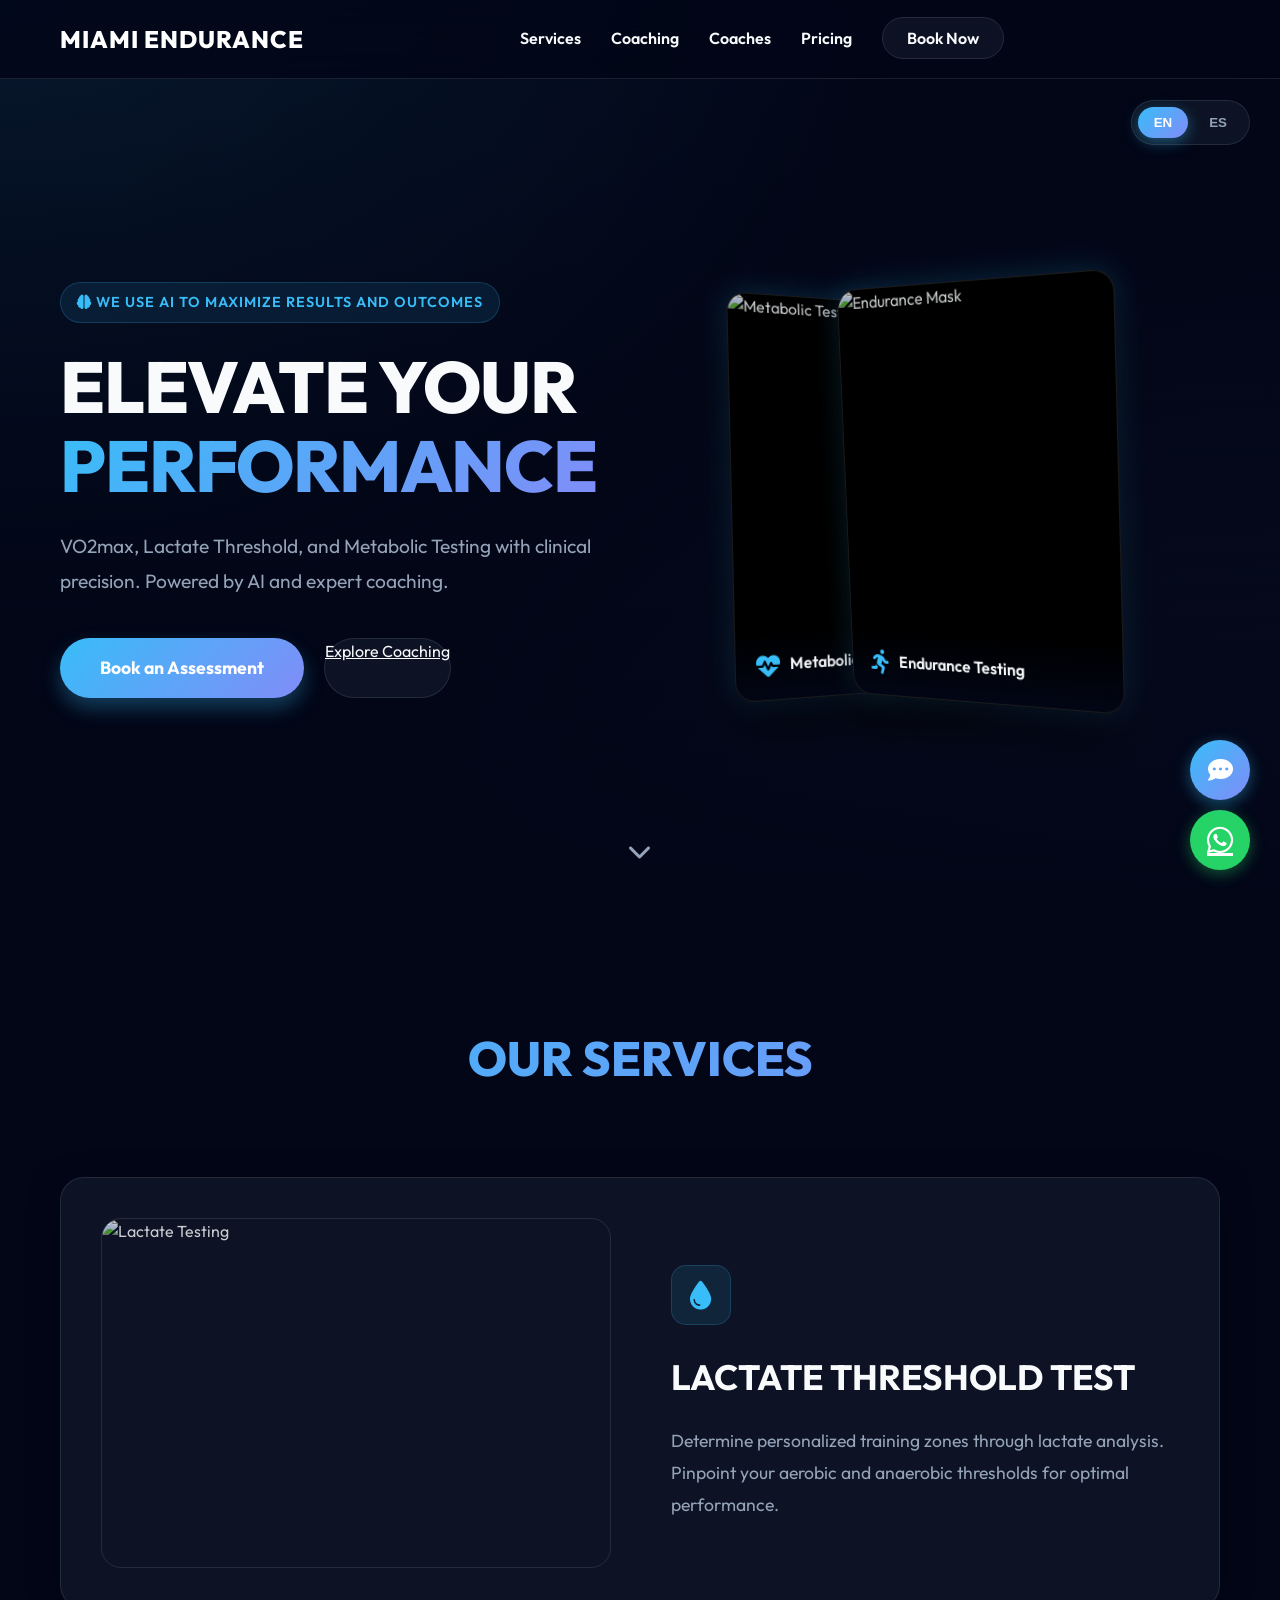
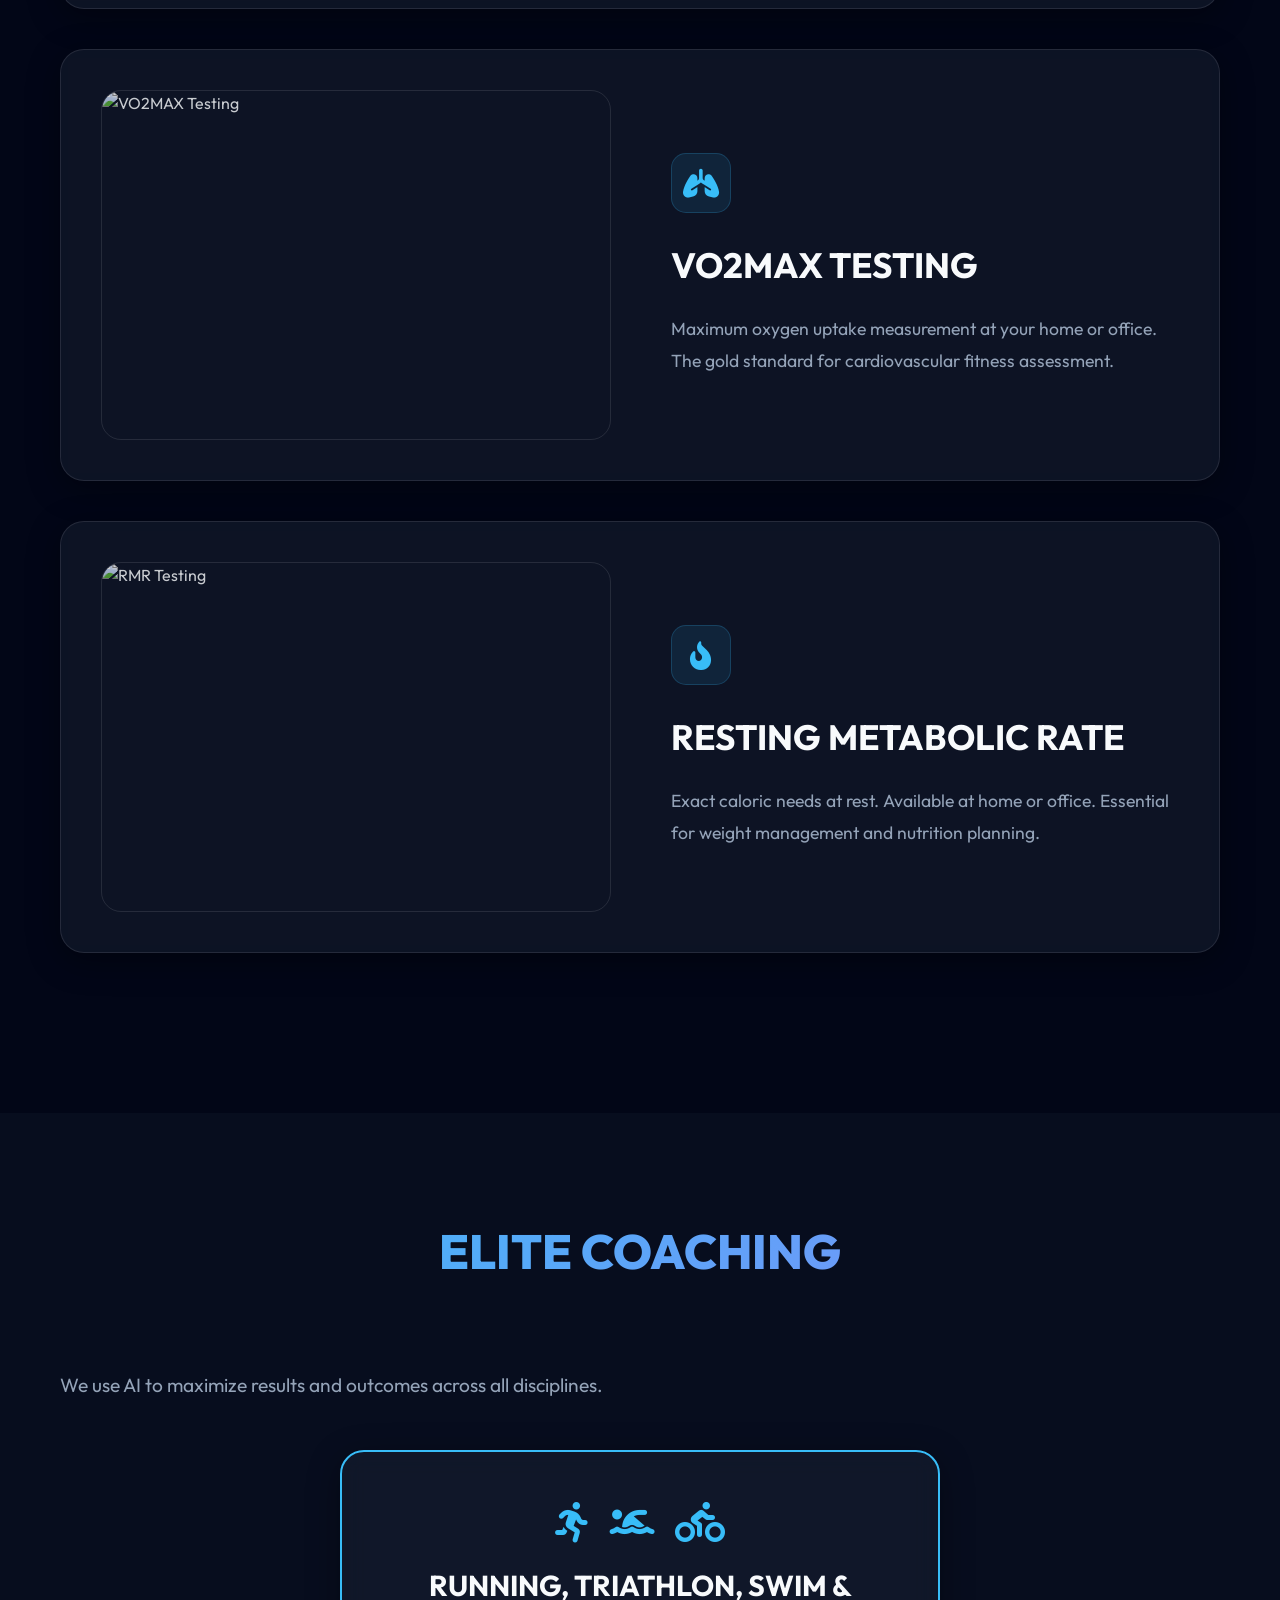
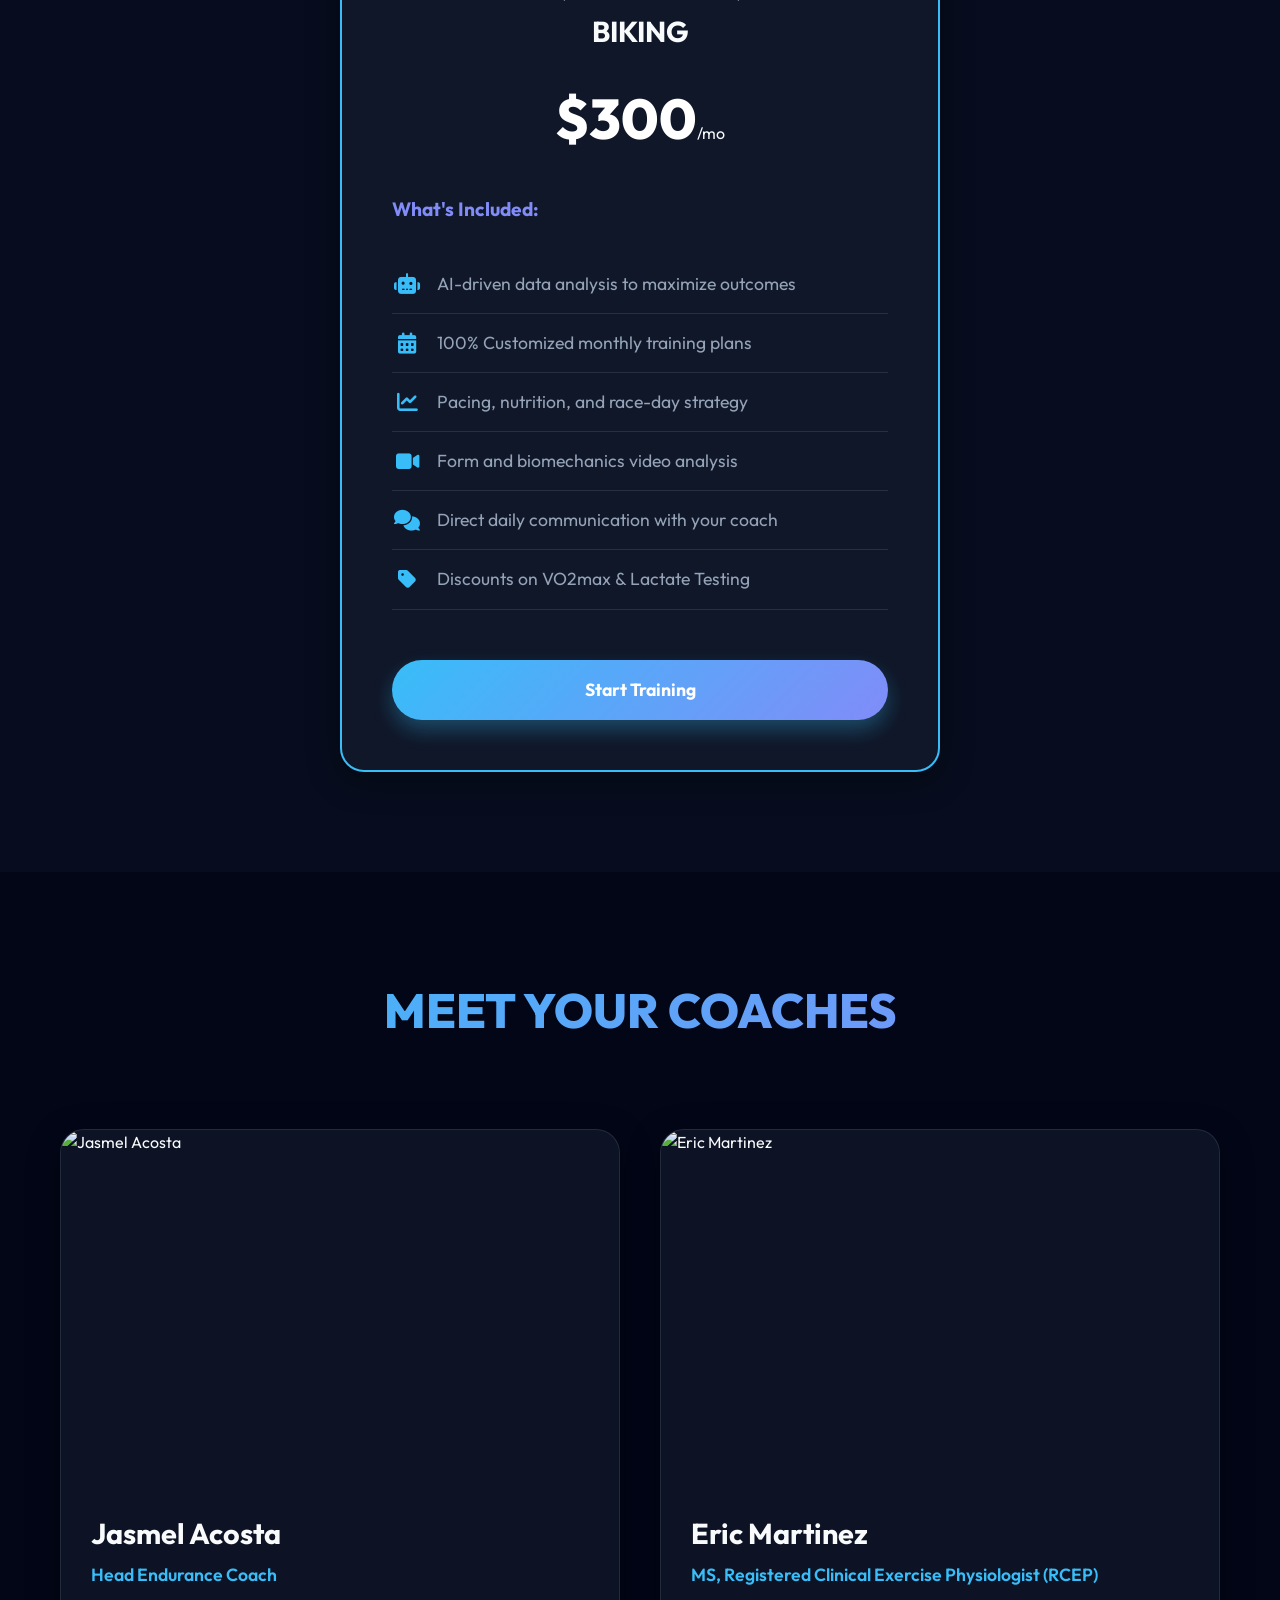
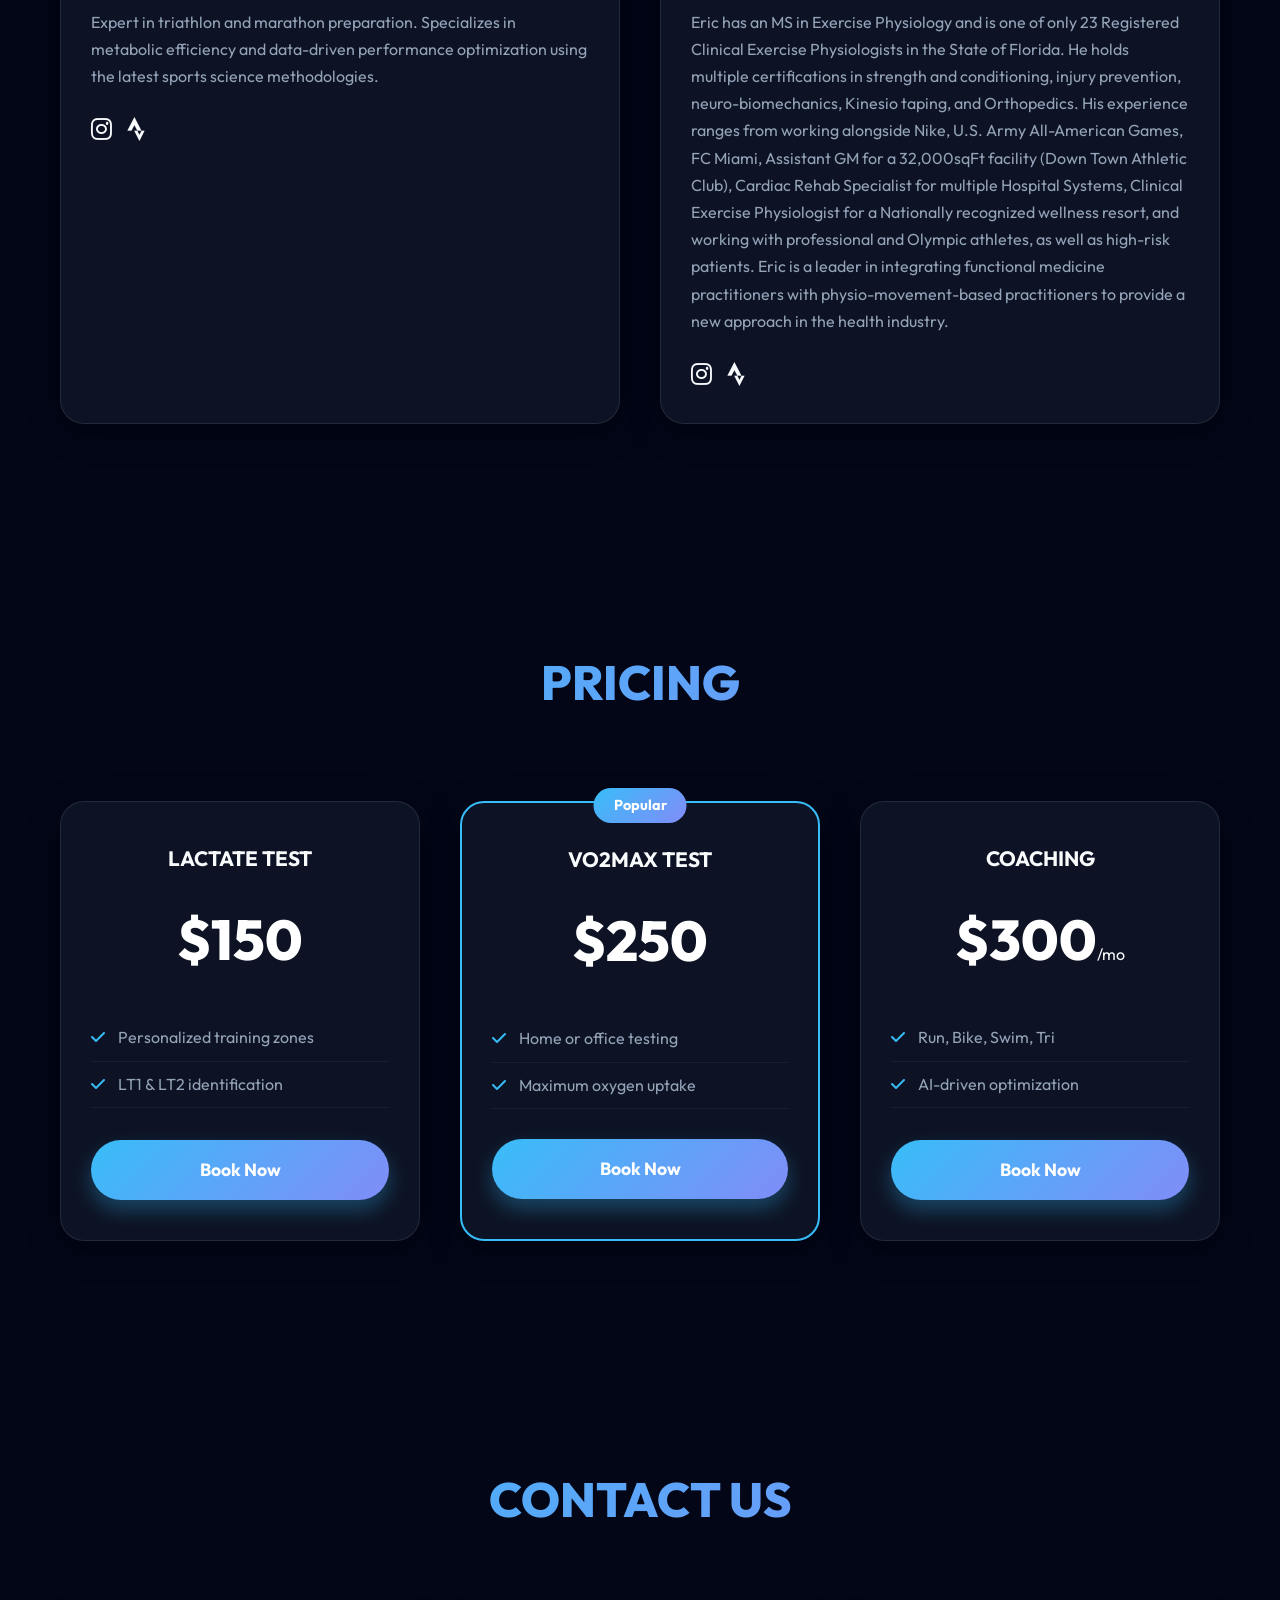
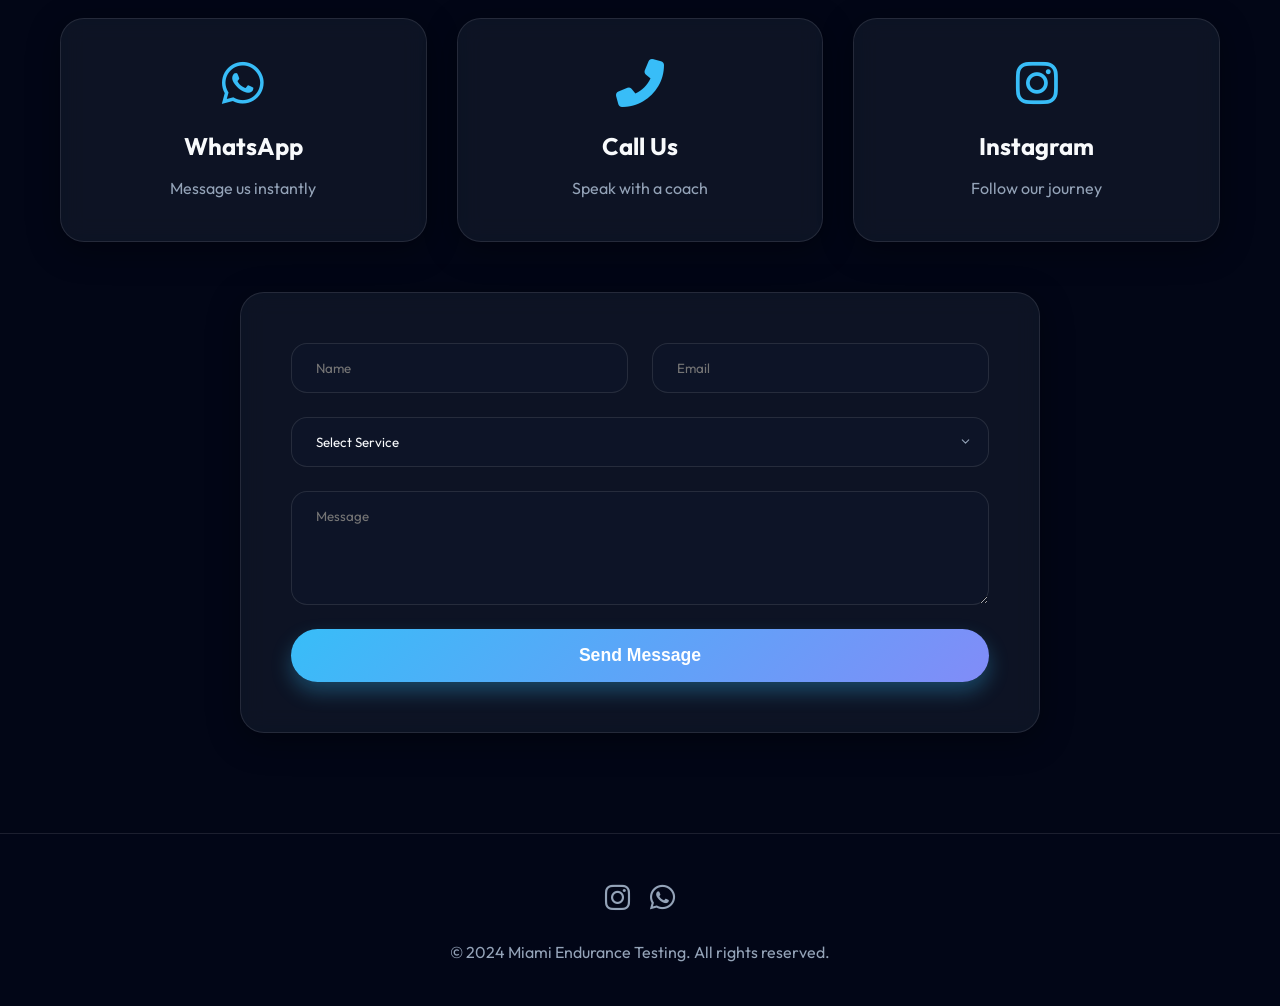
==== commit d4324f32: "Update Eric Martinez bio with MS, RCEP credentials and extensive experience" ====
--- a/index.html
+++ b/index.html
@@ -3,8 +3,83 @@
 <head>
     <meta charset="UTF-8">
     <meta name="viewport" content="width=device-width, initial-scale=1.0">
-    <title data-en="Miami Endurance Testing" data-es="Miami Endurance Testing">Miami Endurance Testing</title>
-    <link rel="stylesheet" href="css/style.css?v=4">
+    
+    <!-- Advanced SEO & AI Search Engine Meta Tags -->
+    <title data-en="Miami Endurance Testing | AI Sports Coaching & VO2max" data-es="Miami Endurance Testing | Entrenamiento Deportivo IA y VO2max">Miami Endurance Testing | AI Sports Coaching & VO2max</title>
+    <meta name="title" content="Miami Endurance Testing | Elite AI Sports Coaching & Clinical Testing">
+    <meta name="description" content="Elite sports performance testing in Miami. We offer clinical VO2max, Lactate Threshold, and Metabolic testing. AI-driven elite coaching for Hyrox athletes, triathletes, runners, cyclists, swimmers, and all sports enthusiasts.">
+    <meta name="keywords" content="Miami endurance testing, VO2max test Miami, lactate threshold test, Hyrox training Miami, triathlon coach Miami, running coach Miami, cycling coach, swim coach, sports science, AI sports performance, metabolic testing, sports enthusiasts Miami, Coach Jasmel Acosta, Coach Eric Martinez">
+    <meta name="author" content="Miami Endurance Testing - Coach Jasmel Acosta & Coach Eric Martinez">
+    <meta name="robots" content="index, follow, max-image-preview:large, max-snippet:-1, max-video-preview:-1">
+    
+    <!-- Open Graph / Facebook -->
+    <meta property="og:type" content="website">
+    <meta property="og:url" content="https://miamiendurancetesting.com/">
+    <meta property="og:title" content="Miami Endurance Testing & AI Sports Coaching">
+    <meta property="og:description" content="Elite sports performance testing in Miami. Clinical VO2max, Lactate Threshold, and AI-driven coaching for Hyrox, triathlon, running, swimming, and cycling.">
+    <meta property="og:image" content="https://images.unsplash.com/photo-1571902943202-507ec2618e8f?auto=format&fit=crop&w=1200&q=80">
+
+    <!-- Twitter -->
+    <meta property="twitter:card" content="summary_large_image">
+    <meta property="twitter:url" content="https://miamiendurancetesting.com/">
+    <meta property="twitter:title" content="Miami Endurance Testing & AI Sports Coaching">
+    <meta property="twitter:description" content="Elite sports performance testing in Miami. Clinical VO2max, Lactate Threshold, and AI-driven coaching for Hyrox, triathlon, running, swimming, and cycling.">
+    <meta property="twitter:image" content="https://images.unsplash.com/photo-1571902943202-507ec2618e8f?auto=format&fit=crop&w=1200&q=80">
+
+    <!-- Structured Data for LLMs (OpenAI, Gemini, Claude) and Google -->
+    <script type="application/ld+json">
+    {
+      "@context": "https://schema.org",
+      "@type": "SportsActivityLocation",
+      "name": "Miami Endurance Testing",
+      "image": "https://images.unsplash.com/photo-1571902943202-507ec2618e8f?auto=format&fit=crop&w=1200&q=80",
+      "description": "Elite sports performance testing and AI-driven coaching in Miami. Specializing in VO2max, Lactate Threshold, and metabolic testing for Hyrox athletes, triathletes, runners, cyclists, and swimmers.",
+      "address": {
+        "@type": "PostalAddress",
+        "addressLocality": "Miami",
+        "addressRegion": "FL",
+        "addressCountry": "US"
+      },
+      "url": "https://miamiendurancetesting.com",
+      "telephone": "+1234567890",
+      "priceRange": "$$$",
+      "employee": [
+        {
+          "@type": "Person",
+          "name": "Jasmel Acosta",
+          "jobTitle": "Head Endurance Coach"
+        },
+        {
+          "@type": "Person",
+          "name": "Eric Martinez",
+          "jobTitle": "MS, Registered Clinical Exercise Physiologist (RCEP)"
+        }
+      ],
+      "makesOffer": [
+        {
+          "@type": "Offer",
+          "name": "Elite Coaching (Running, Triathlon, Swim & Biking)",
+          "description": "AI-driven training plans to maximize outcomes.",
+          "price": "300",
+          "priceCurrency": "USD"
+        },
+        {
+          "@type": "Offer",
+          "name": "VO2max Testing",
+          "price": "250",
+          "priceCurrency": "USD"
+        },
+        {
+          "@type": "Offer",
+          "name": "Lactate Threshold Testing",
+          "price": "150",
+          "priceCurrency": "USD"
+        }
+      ]
+    }
+    </script>
+
+    <link rel="stylesheet" href="css/style.css?v=6">
     <link href="https://fonts.googleapis.com/css2?family=Outfit:wght@300;400;600;700;800&display=swap" rel="stylesheet">
     <link rel="stylesheet" href="https://cdn.jsdelivr.net/npm/@fortawesome/fontawesome-free@6.4.0/css/all.min.css">
 </head>
@@ -173,8 +248,8 @@
                     </div>
                     <div class="coach-info">
                         <h3>Eric Martinez</h3>
-                        <p class="coach-title" data-en="Performance & Physiology Coach" data-es="Entrenador de Rendimiento y Fisiología">Performance & Physiology Coach</p>
-                        <p class="coach-bio" data-en="Specialist in cycling and running mechanics. Eric integrates clinical testing data (VO2max, Lactate) directly into actionable training blocks to maximize your race day outcomes." data-es="Especialista en mecánica de ciclismo y carrera. Eric integra datos de pruebas clínicas (VO2max, Lactato) directamente en bloques de entrenamiento accionables para maximizar tus resultados el día de la carrera.">Specialist in cycling and running mechanics. Eric integrates clinical testing data (VO2max, Lactate) directly into actionable training blocks to maximize your race day outcomes.</p>
+                        <p class="coach-title" data-en="MS, Registered Clinical Exercise Physiologist (RCEP)" data-es="MS, Fisiólogo Clínico del Ejercicio Registrado">MS, Registered Clinical Exercise Physiologist (RCEP)</p>
+                        <p class="coach-bio" data-en="Eric has an MS in Exercise Physiology and is one of only 23 Registered Clinical Exercise Physiologists in the State of Florida. He holds multiple certifications in strength and conditioning, injury prevention, neuro-biomechanics, Kinesio taping, and Orthopedics. His experience ranges from working alongside Nike, U.S. Army All-American Games, FC Miami, Assistant GM for a 32,000sqFt facility (Down Town Athletic Club), Cardiac Rehab Specialist for multiple Hospital Systems, Clinical Exercise Physiologist for a Nationally recognized wellness resort, and working with professional and Olympic athletes, as well as high-risk patients. Eric is a leader in integrating functional medicine practitioners with physio-movement-based practitioners to provide a new approach in the health industry. Since 2011, he has been developing the Optimal Recovery Specialist approach to complement what works best for each client." data-es="Eric tiene una maestría en Fisiología del Ejercicio y es uno de los 23 Fisiólogos Clínicos del Ejercicio registrados en el Estado de Florida. Tiene múltiples certificaciones en fuerza y condición física, prevención de lesiones, neuro-biomecánica, vendaje Kinesiológico y Ortopedia. Su experiencia incluye trabajar con Nike, Juegos All-American del Ejército de EE.UU., FC Miami, Gerente Asistente de una instalación de 32,000 pies cuadrados, Especialista en Rehabilitación Cardíaca, y trabajando con atletas profesionales y olímpicos, así como pacientes de alto riesgo. Eric es líder en integrar médicos de medicina funcional con profesionales de movimiento fisiológico.">Eric has an MS in Exercise Physiology and is one of only 23 Registered Clinical Exercise Physiologists in the State of Florida. He holds multiple certifications in strength and conditioning, injury prevention, neuro-biomechanics, Kinesio taping, and Orthopedics. His experience ranges from working alongside Nike, U.S. Army All-American Games, FC Miami, Assistant GM for a 32,000sqFt facility (Down Town Athletic Club), Cardiac Rehab Specialist for multiple Hospital Systems, Clinical Exercise Physiologist for a Nationally recognized wellness resort, and working with professional and Olympic athletes, as well as high-risk patients. Eric is a leader in integrating functional medicine practitioners with physio-movement-based practitioners to provide a new approach in the health industry.</p>
                         <div class="coach-socials">
                             <a href="#"><i class="fab fa-instagram"></i></a>
                             <a href="#"><i class="fab fa-strava"></i></a>
--- a/css/style.css
+++ b/css/style.css
@@ -238,9 +238,10 @@
 @media (max-width: 992px) {
     .hero-container { flex-direction: column; text-align: center; }
     .hero-buttons { justify-content: center; }
-    .hero-3d-showcase { margin-top: 60px; height: 400px; }
-    .service-card, .service-card.reverse { flex-direction: column; }
-    .service-video { width: 100%; height: 250px; }
+    .hero-3d-showcase { margin-top: 60px; height: 400px; width: 100%; }
+    .service-card, .service-card.reverse { flex-direction: column; text-align: center; }
+    .service-video { width: 100%; height: 300px; }
+    .icon-wrap { margin: 0 auto 24px; }
     .pricing-card.popular { transform: none; }
     .pricing-card.popular:hover { transform: translateY(-8px); }
     .hero-title { font-size: 3.5rem; }
@@ -248,9 +249,36 @@
 
 @media (max-width: 768px) {
     .nav-menu { display: none; } /* Add mobile menu logic in JS if needed */
-    .hero-title { font-size: 2.8rem; }
+    .hero { min-height: auto; padding: 120px 0 60px; }
+    .hero-title { font-size: 2.5rem; }
+    .hero-subtitle { font-size: 1rem; margin-bottom: 30px; }
+    .hero-buttons { flex-direction: column; gap: 15px; width: 100%; }
+    .hero-buttons a { width: 100%; }
     .form-row { grid-template-columns: 1fr; }
-    .card-3d { width: 220px; height: 320px; }
+    
+    /* Mobile 3D Cards */
+    .hero-3d-showcase { height: 320px; margin-top: 40px; perspective: 800px; }
+    .card-3d { width: 160px; height: 240px; }
+    .card-3d-left { transform: rotateY(15deg) rotateX(5deg) translateZ(-20px) translateX(-40px); }
+    .card-3d-right { transform: rotateY(-15deg) rotateX(-5deg) translateZ(20px) translateX(40px); }
+    .card-glass-overlay { padding: 10px; font-size: 0.8rem; flex-direction: column; text-align: center; }
+    .card-glass-overlay i { font-size: 1.2rem; }
+    
+    .service-video { height: 220px; }
+    .coaching-card { padding: 30px 20px; }
+    .benefits-list .features li { font-size: 1rem; }
+    
+    .section-title { font-size: 2.2rem; margin-bottom: 50px; }
+    .services, .pricing, .contact, .coaching-section, .coaches-section { padding: 60px 0; }
+}
+
+@media (max-width: 480px) {
+    .hero-title { font-size: 2rem; }
+    .badge-text { font-size: 0.8rem; padding: 6px 12px; }
+    .card-3d { width: 140px; height: 200px; }
+    .card-3d-left { transform: rotateY(15deg) rotateX(5deg) translateZ(-20px) translateX(-30px); }
+    .card-3d-right { transform: rotateY(-15deg) rotateX(-5deg) translateZ(20px) translateX(30px); }
+    .hero-3d-showcase { height: 280px; }
 }
 
 /* Background Animation */
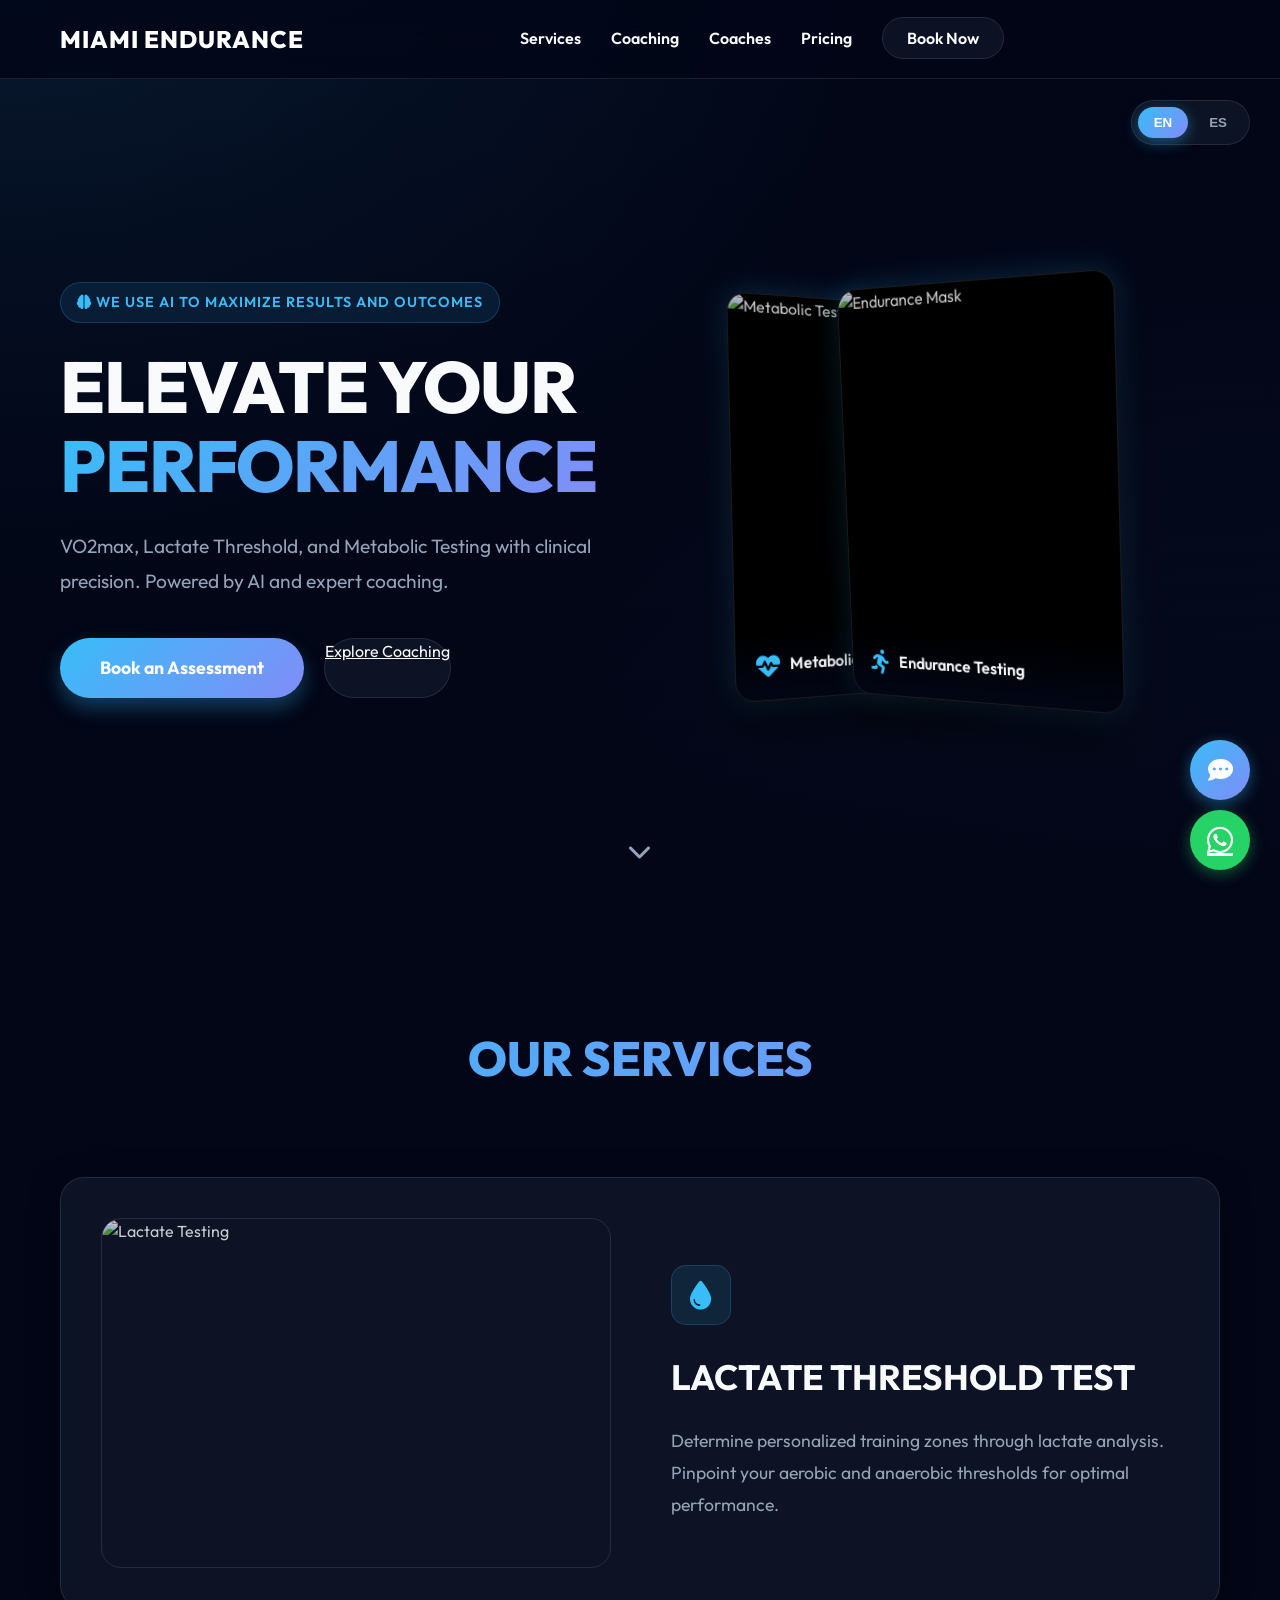
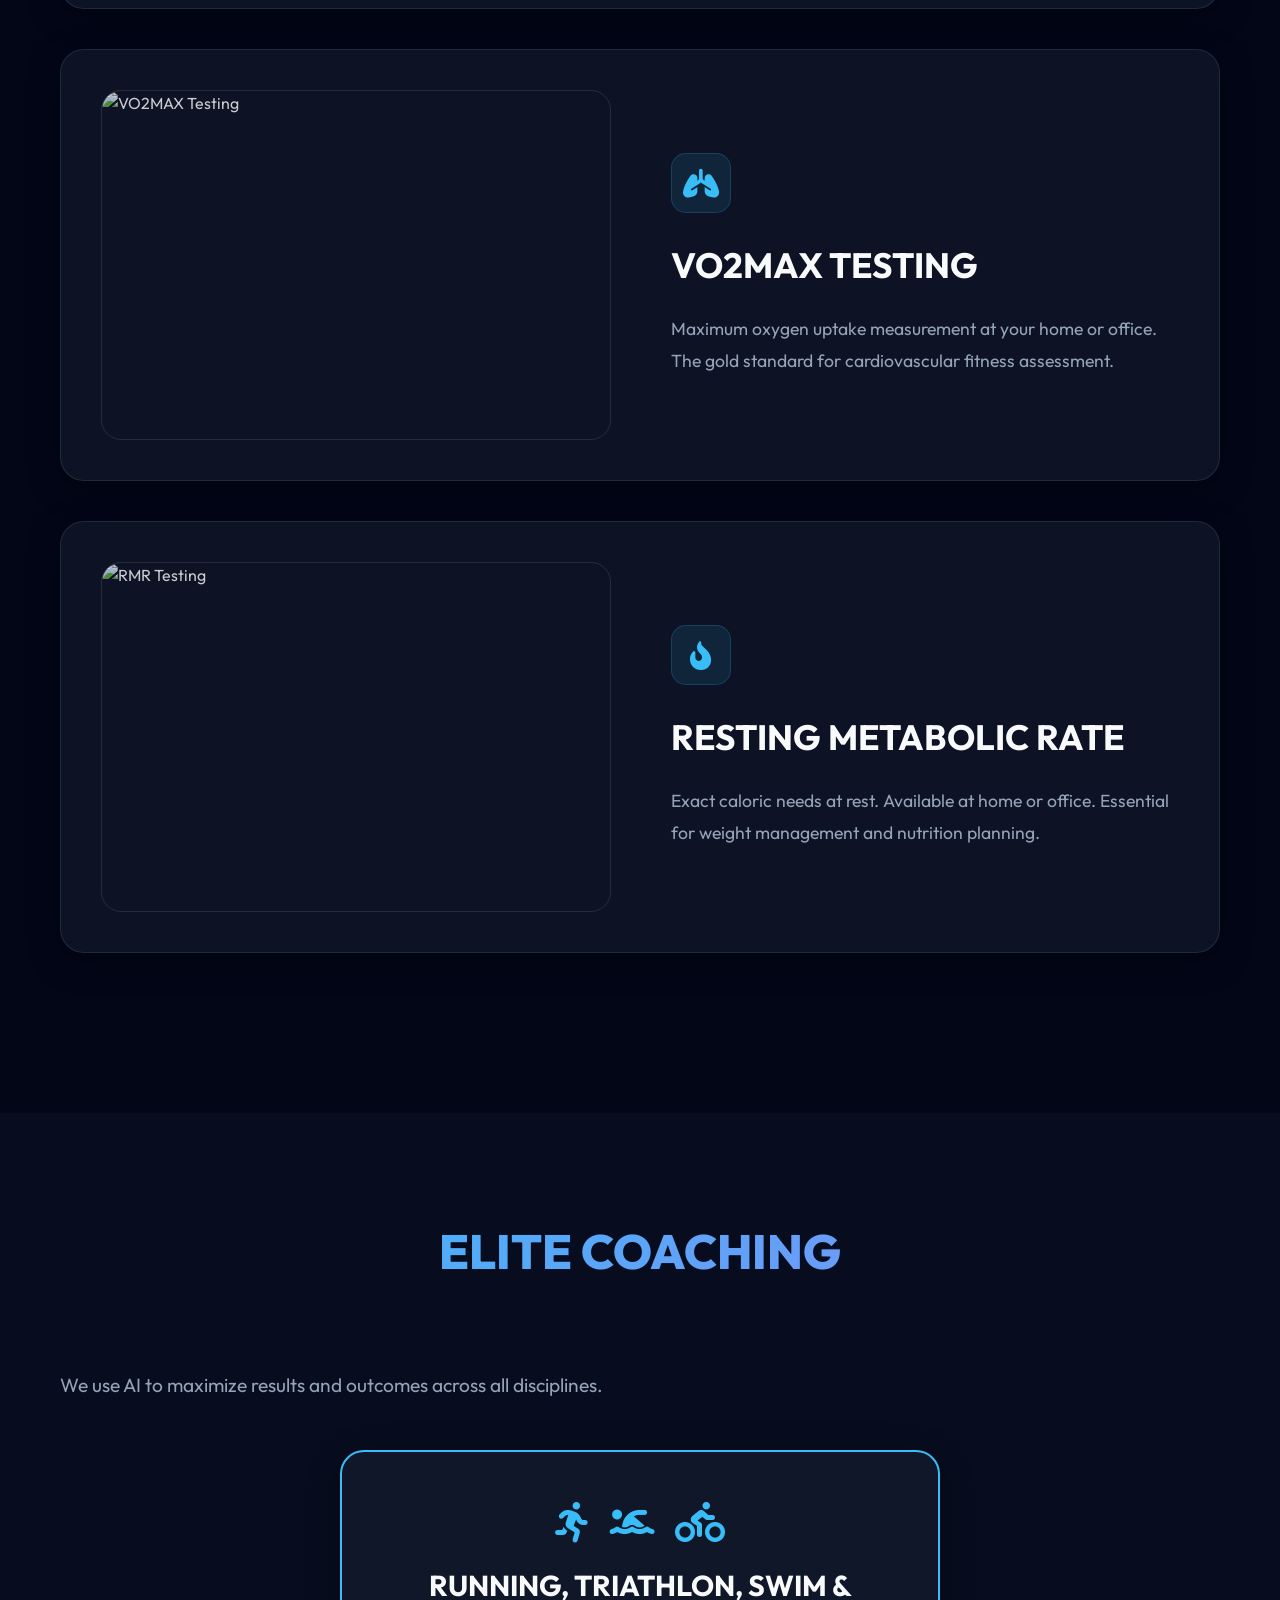
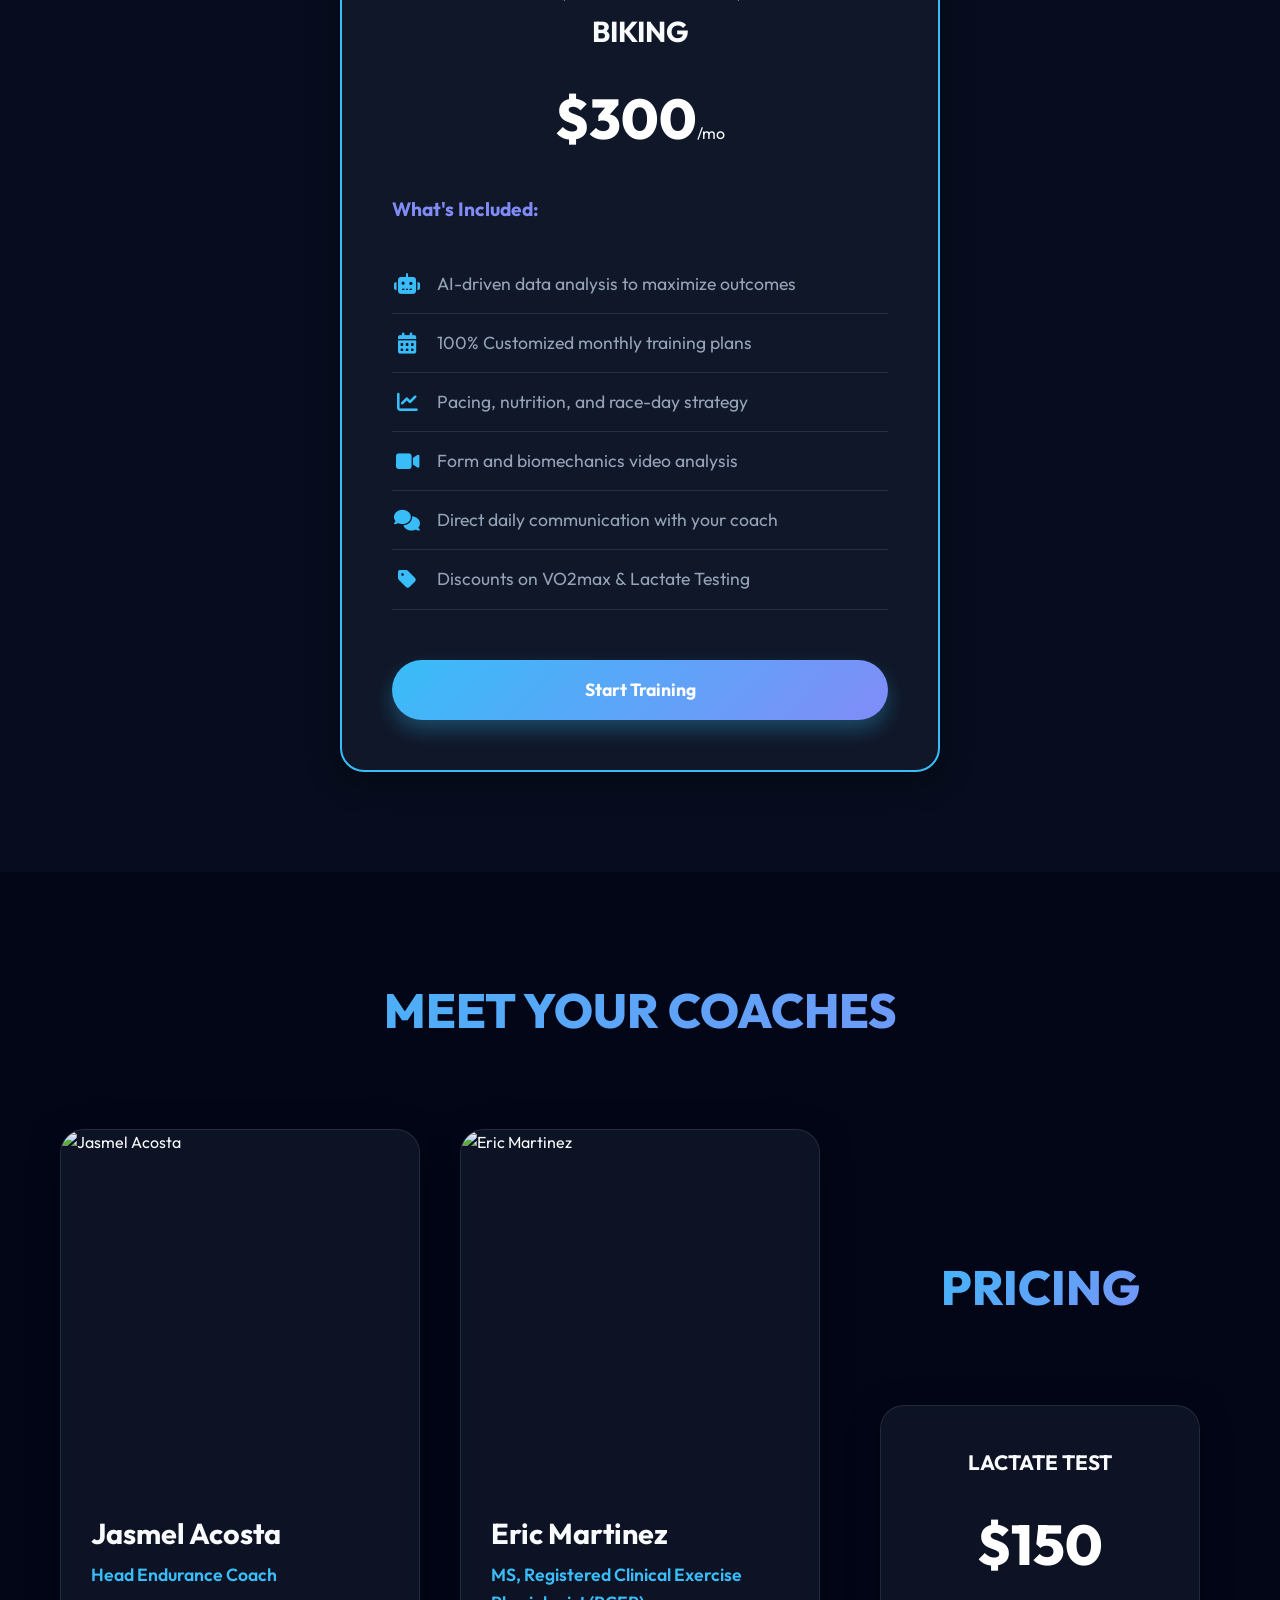
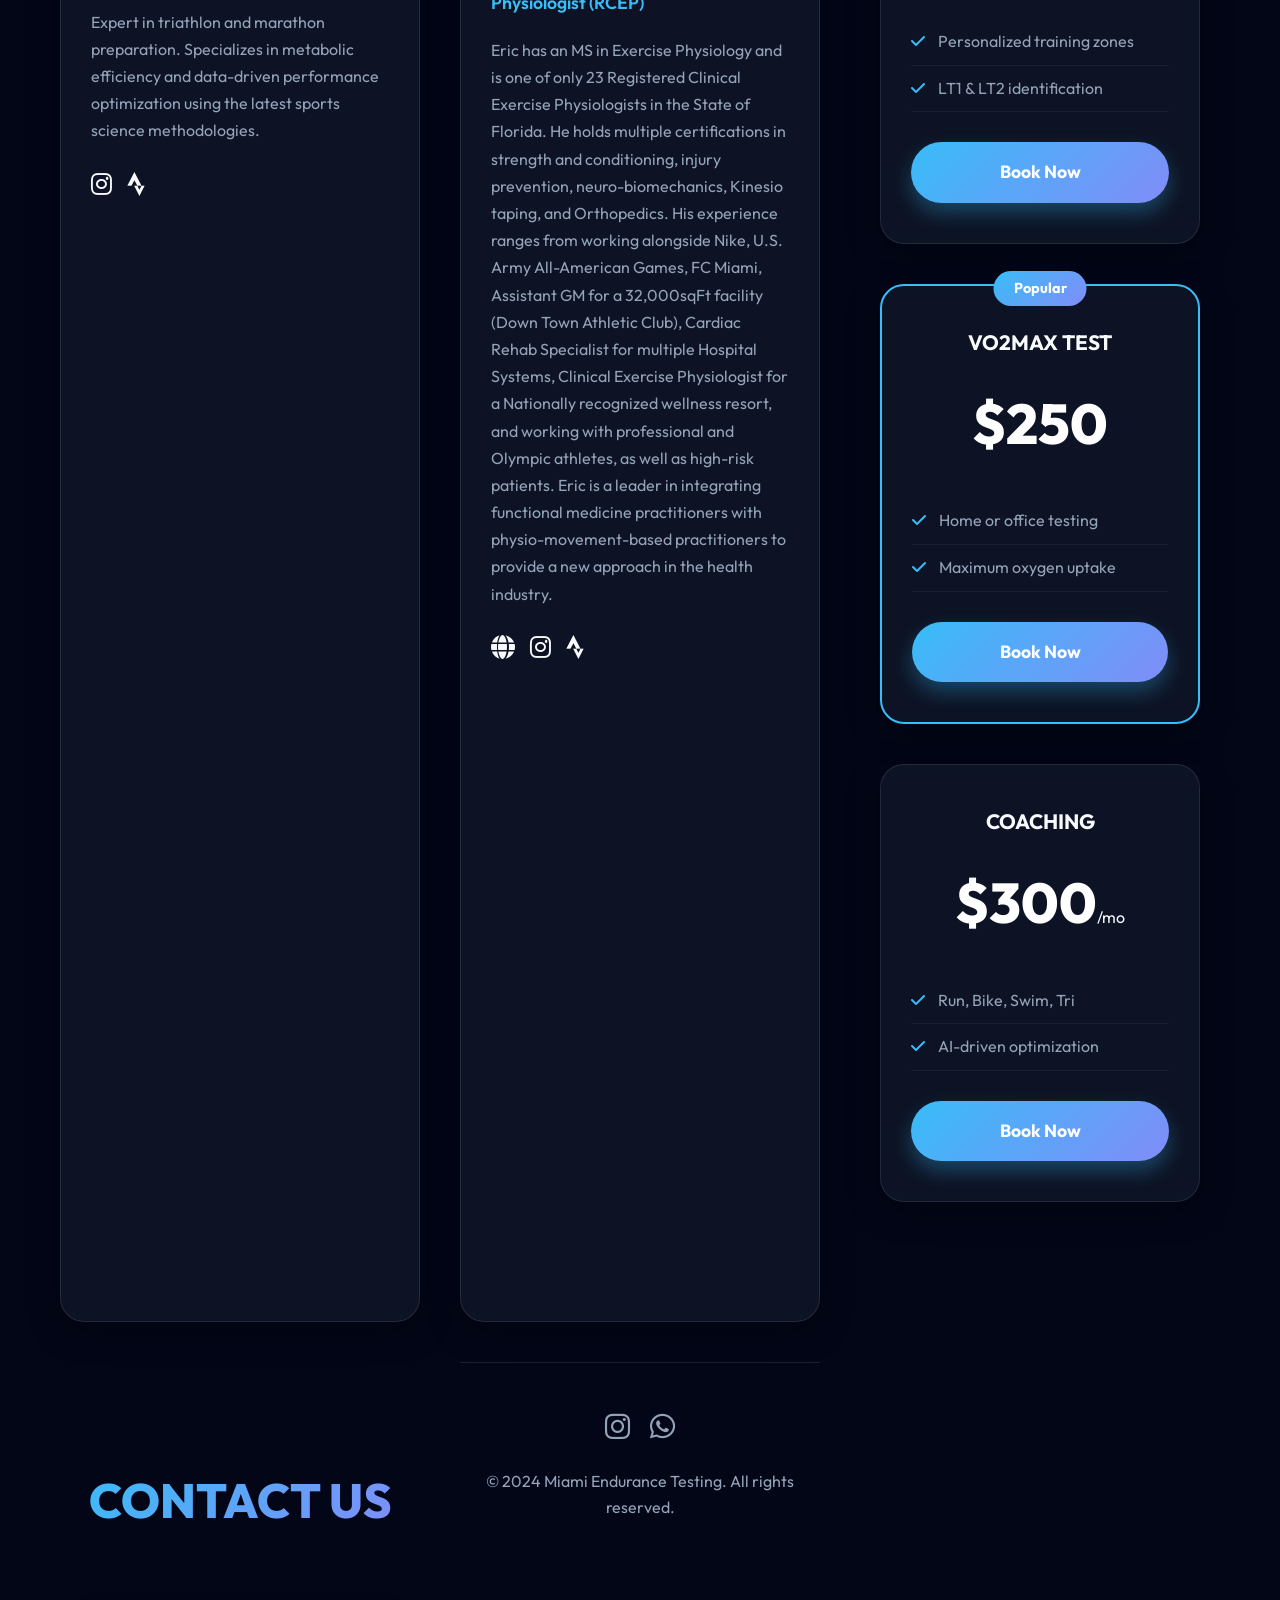
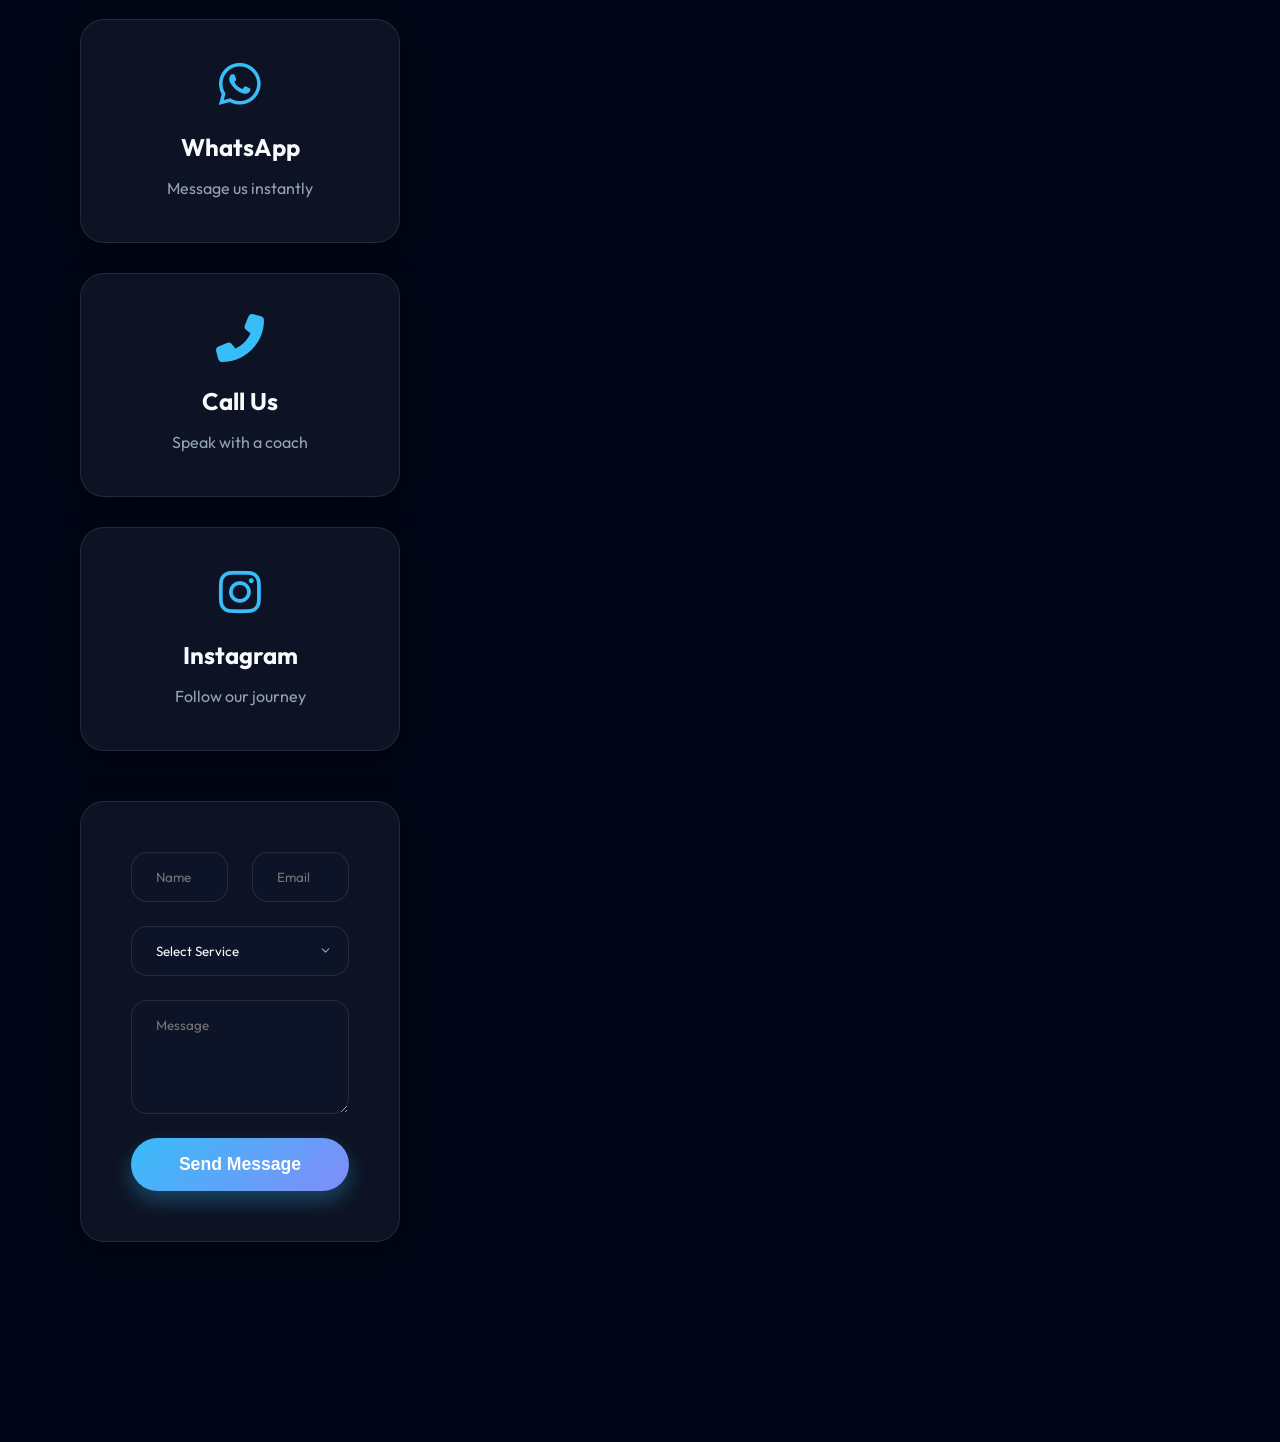
==== commit 30f61035: "Add Eric Martinez website link to coach section" ====
--- a/index.html
+++ b/index.html
@@ -251,16 +251,14 @@
                         <p class="coach-title" data-en="MS, Registered Clinical Exercise Physiologist (RCEP)" data-es="MS, Fisiólogo Clínico del Ejercicio Registrado">MS, Registered Clinical Exercise Physiologist (RCEP)</p>
                         <p class="coach-bio" data-en="Eric has an MS in Exercise Physiology and is one of only 23 Registered Clinical Exercise Physiologists in the State of Florida. He holds multiple certifications in strength and conditioning, injury prevention, neuro-biomechanics, Kinesio taping, and Orthopedics. His experience ranges from working alongside Nike, U.S. Army All-American Games, FC Miami, Assistant GM for a 32,000sqFt facility (Down Town Athletic Club), Cardiac Rehab Specialist for multiple Hospital Systems, Clinical Exercise Physiologist for a Nationally recognized wellness resort, and working with professional and Olympic athletes, as well as high-risk patients. Eric is a leader in integrating functional medicine practitioners with physio-movement-based practitioners to provide a new approach in the health industry. Since 2011, he has been developing the Optimal Recovery Specialist approach to complement what works best for each client." data-es="Eric tiene una maestría en Fisiología del Ejercicio y es uno de los 23 Fisiólogos Clínicos del Ejercicio registrados en el Estado de Florida. Tiene múltiples certificaciones en fuerza y condición física, prevención de lesiones, neuro-biomecánica, vendaje Kinesiológico y Ortopedia. Su experiencia incluye trabajar con Nike, Juegos All-American del Ejército de EE.UU., FC Miami, Gerente Asistente de una instalación de 32,000 pies cuadrados, Especialista en Rehabilitación Cardíaca, y trabajando con atletas profesionales y olímpicos, así como pacientes de alto riesgo. Eric es líder en integrar médicos de medicina funcional con profesionales de movimiento fisiológico.">Eric has an MS in Exercise Physiology and is one of only 23 Registered Clinical Exercise Physiologists in the State of Florida. He holds multiple certifications in strength and conditioning, injury prevention, neuro-biomechanics, Kinesio taping, and Orthopedics. His experience ranges from working alongside Nike, U.S. Army All-American Games, FC Miami, Assistant GM for a 32,000sqFt facility (Down Town Athletic Club), Cardiac Rehab Specialist for multiple Hospital Systems, Clinical Exercise Physiologist for a Nationally recognized wellness resort, and working with professional and Olympic athletes, as well as high-risk patients. Eric is a leader in integrating functional medicine practitioners with physio-movement-based practitioners to provide a new approach in the health industry.</p>
                         <div class="coach-socials">
+                            <a href="https://www.healthpro-a-consulting.com/whats-next?site_template_id=65999431955f1e4b9b034e32" target="_blank"><i class="fas fa-globe"></i></a>
                             <a href="#"><i class="fab fa-instagram"></i></a>
                             <a href="#"><i class="fab fa-strava"></i></a>
                         </div>
                     </div>
                 </div>
-            </div>
-        </div>
-    </section>
-
-    <!-- Pricing Section -->
+
+                <!-- Pricing Section -->
     <section id="pricing" class="pricing">
         <div class="container">
             <h2 class="section-title gradient-text" data-en="PRICING" data-es="PRECIOS">PRICING</h2>
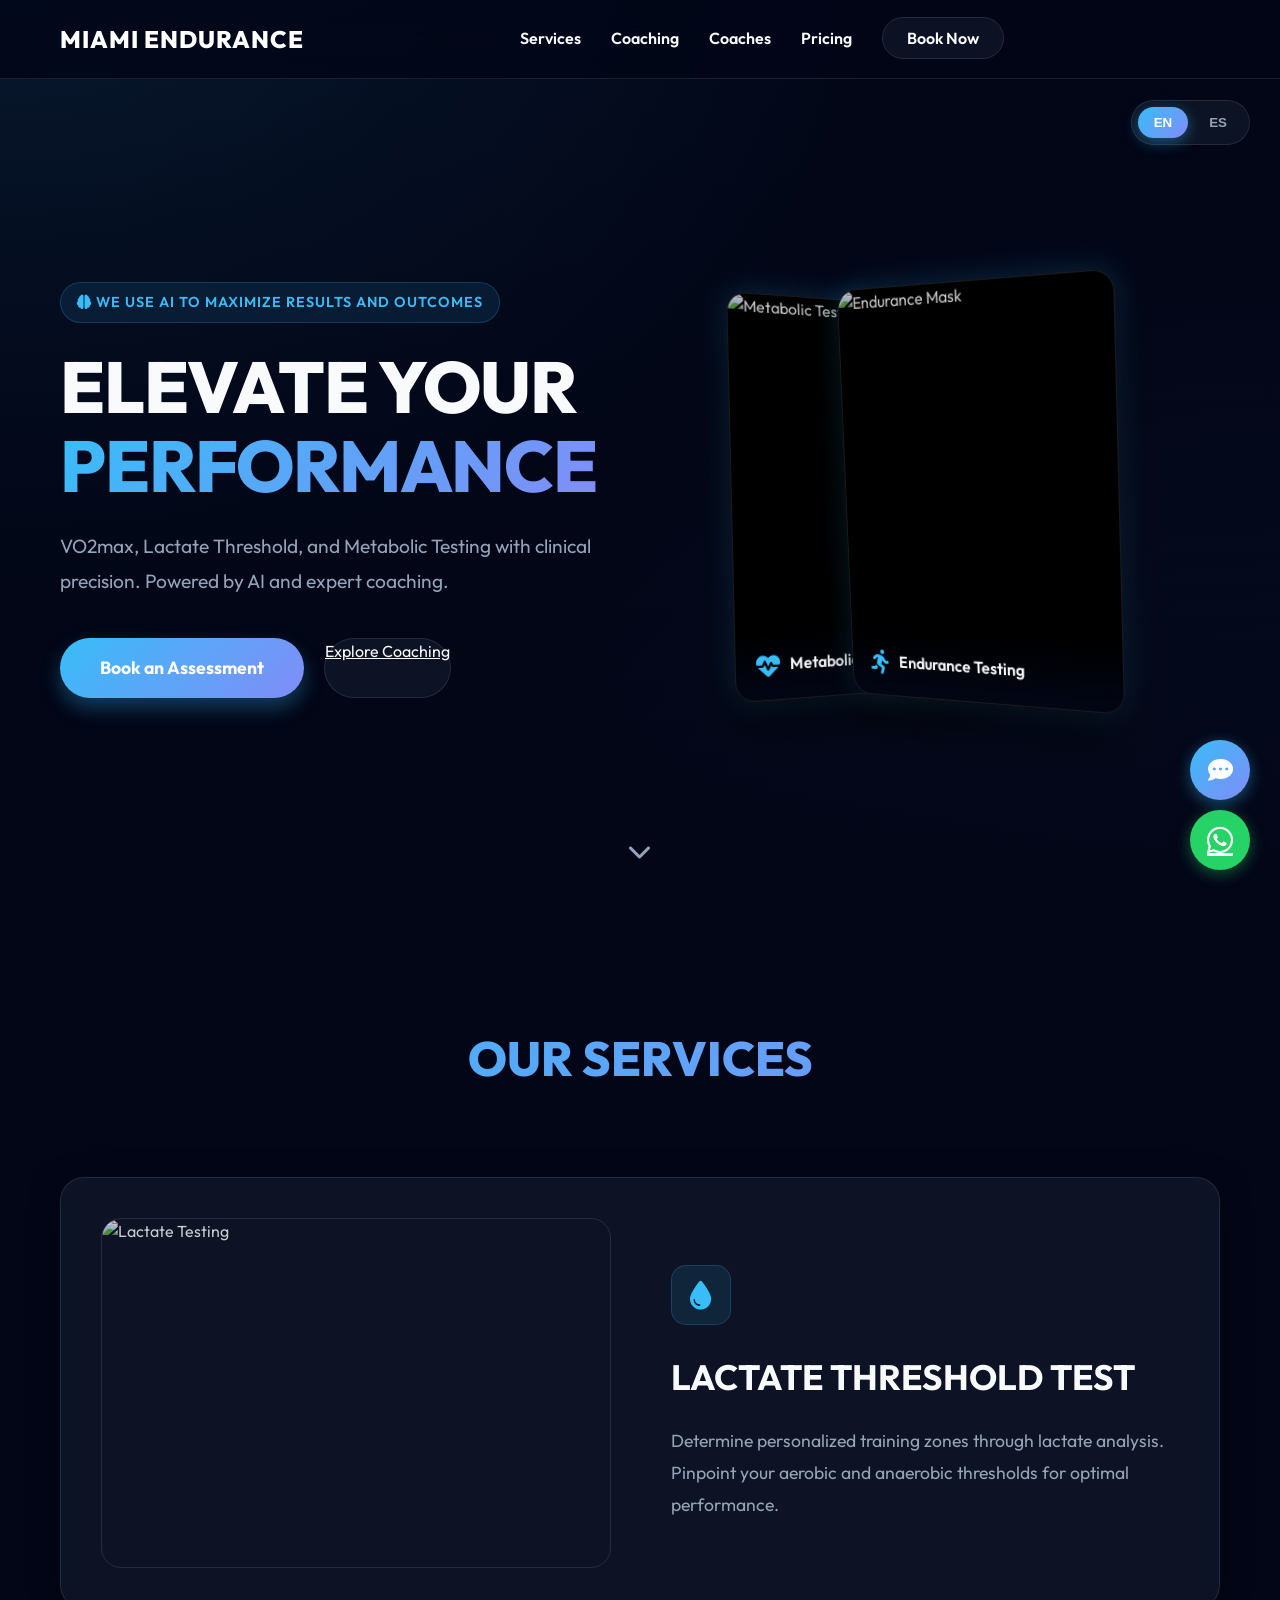
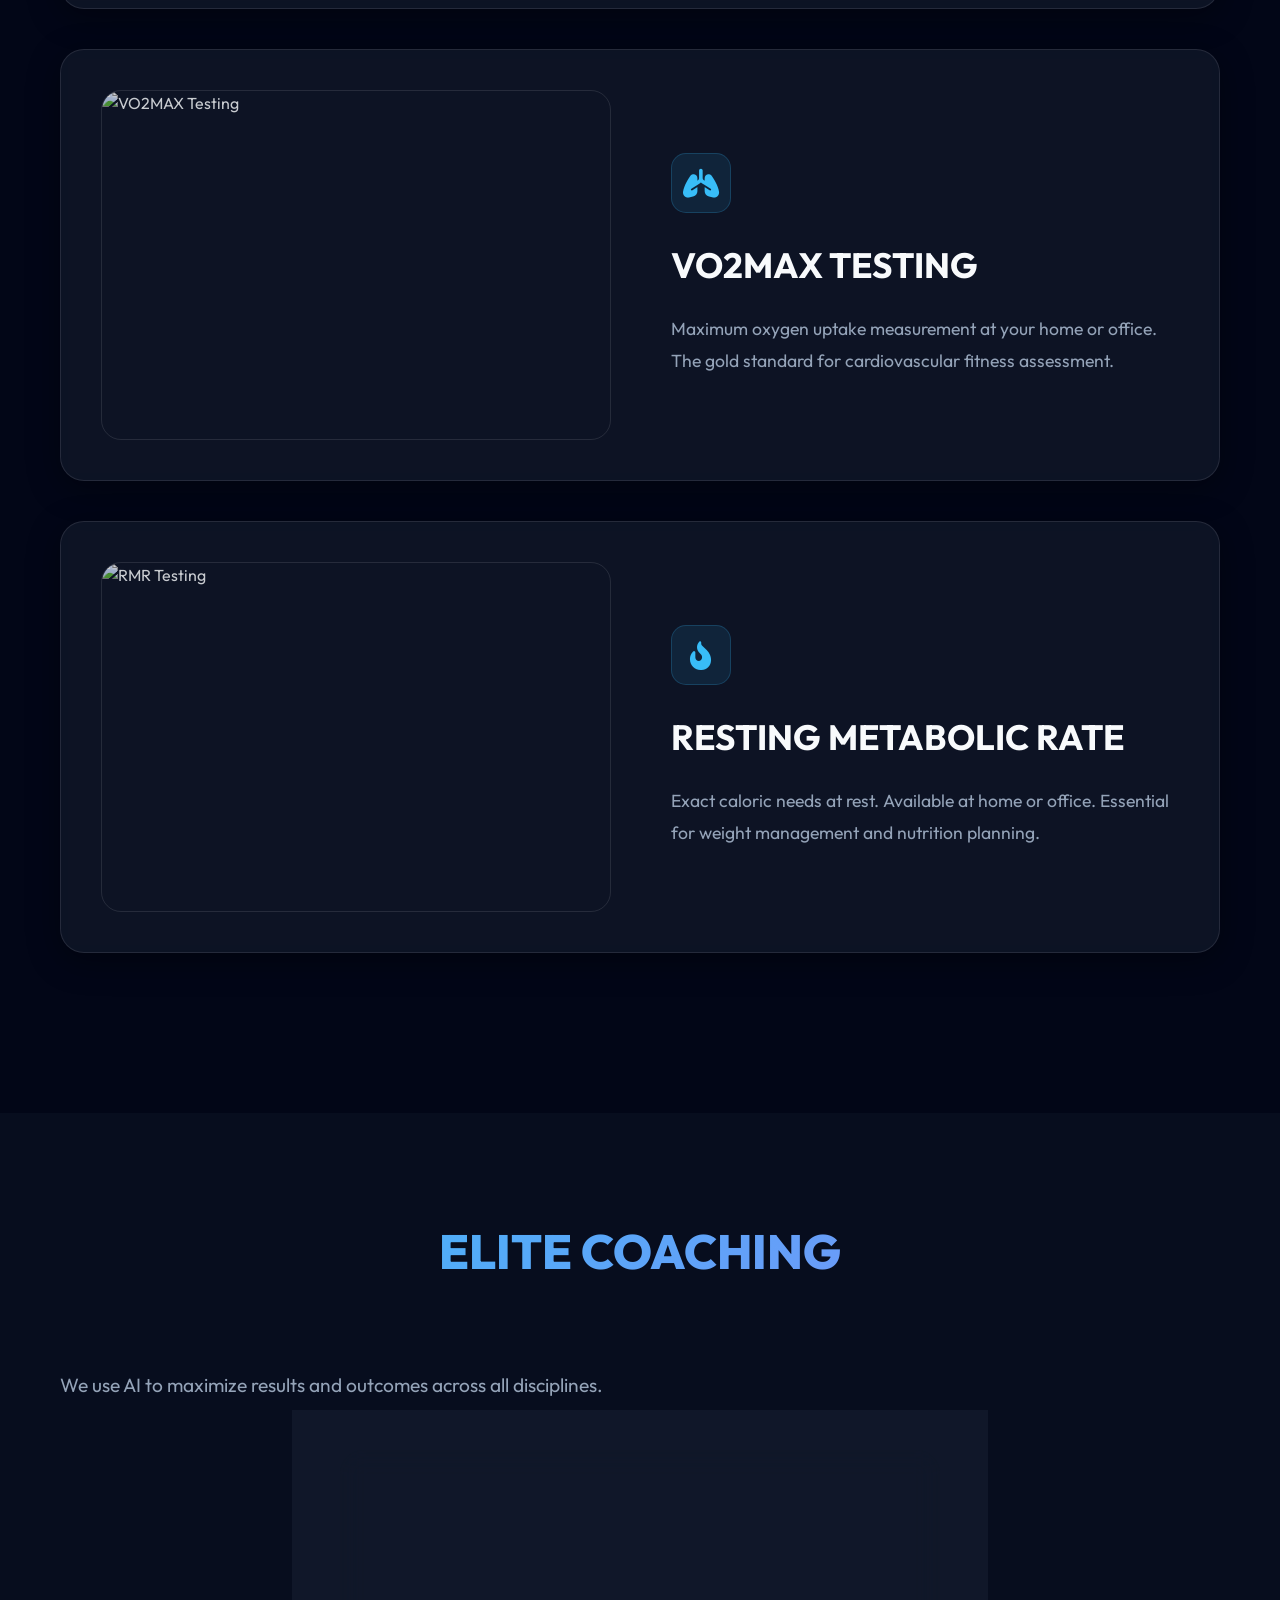
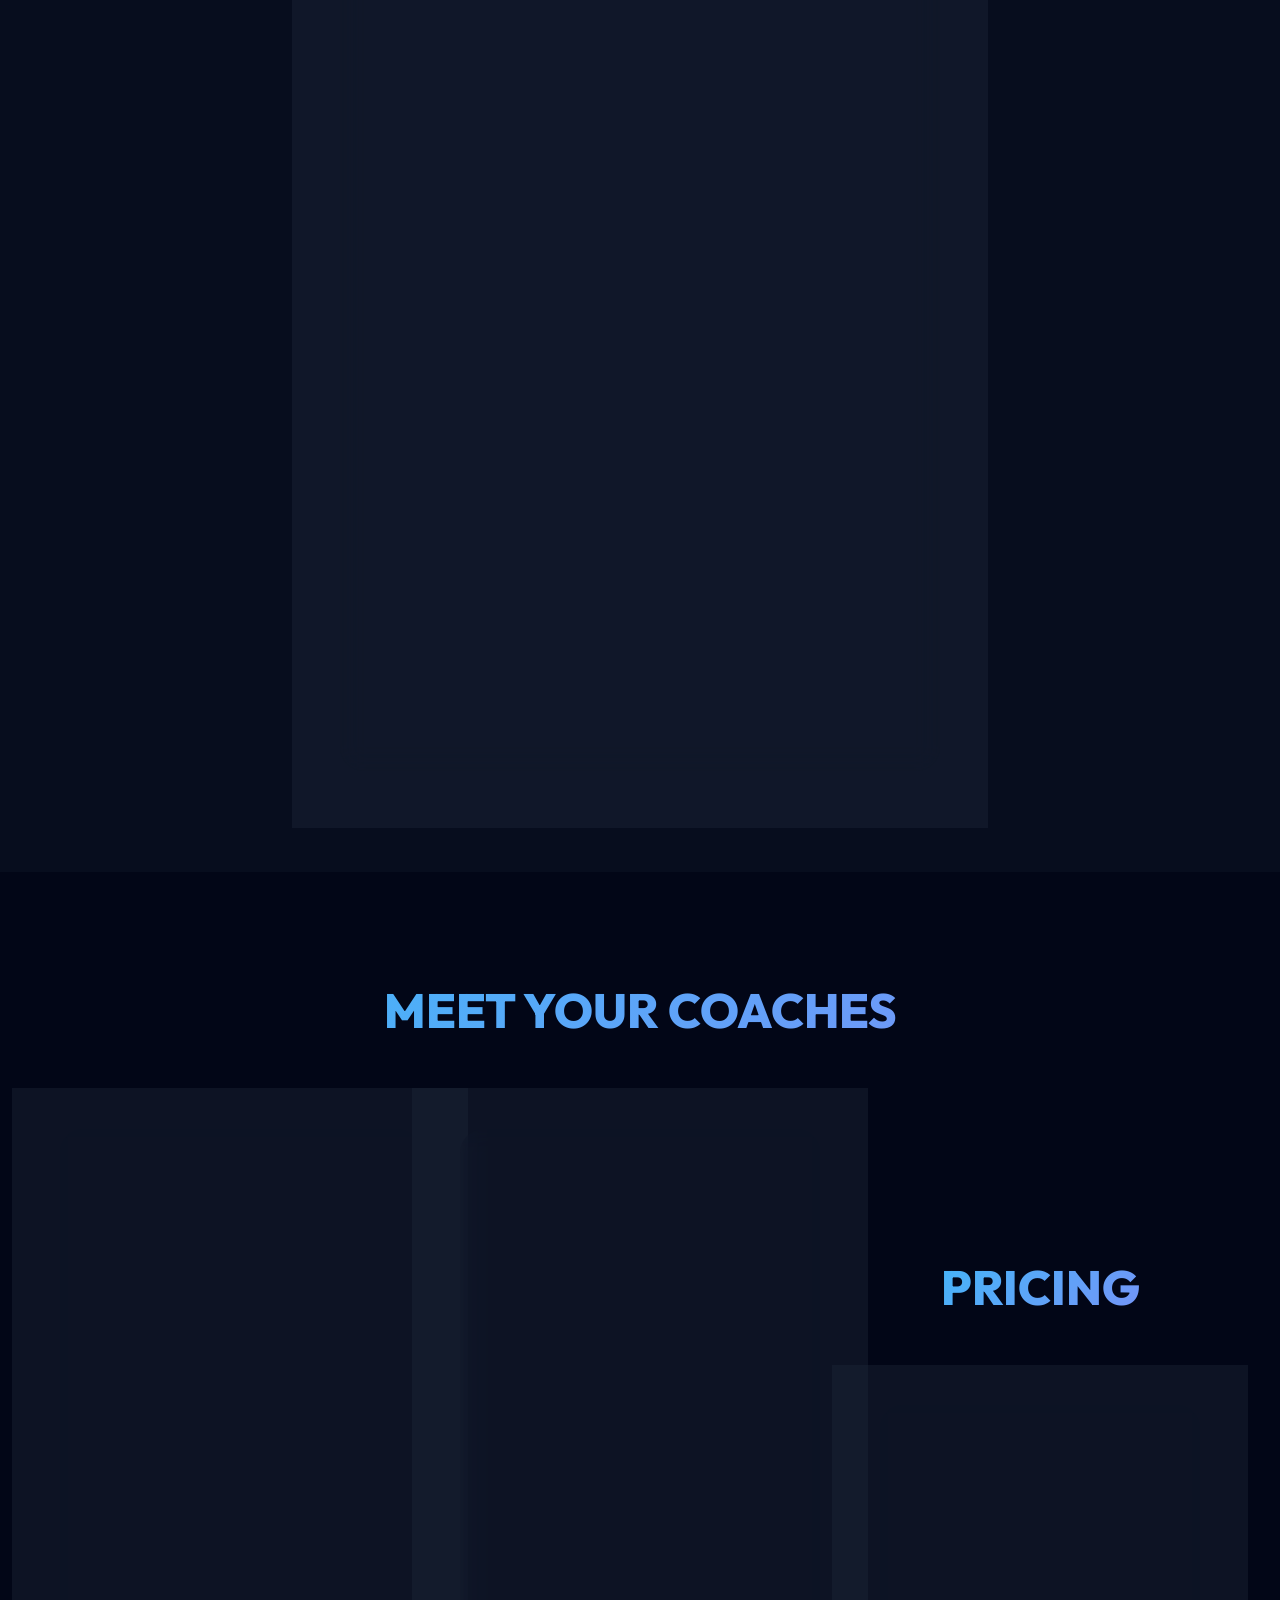
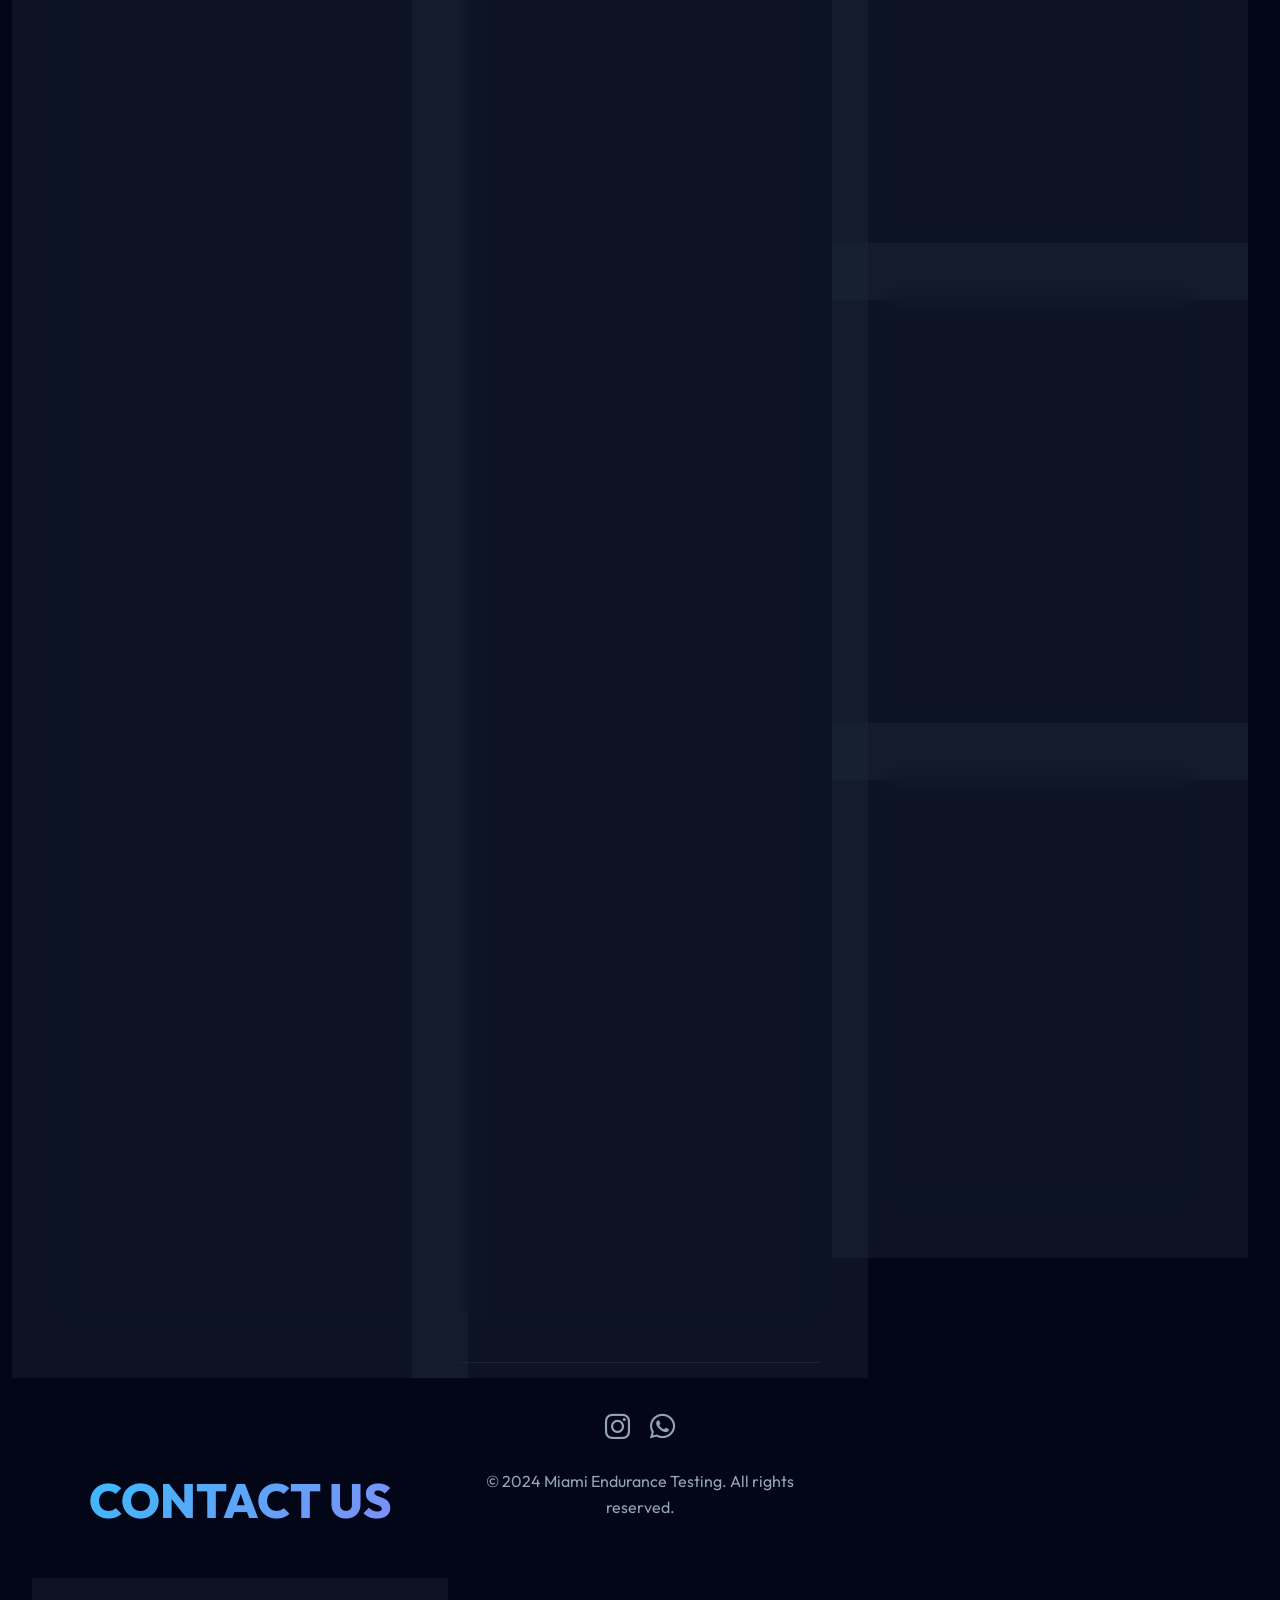
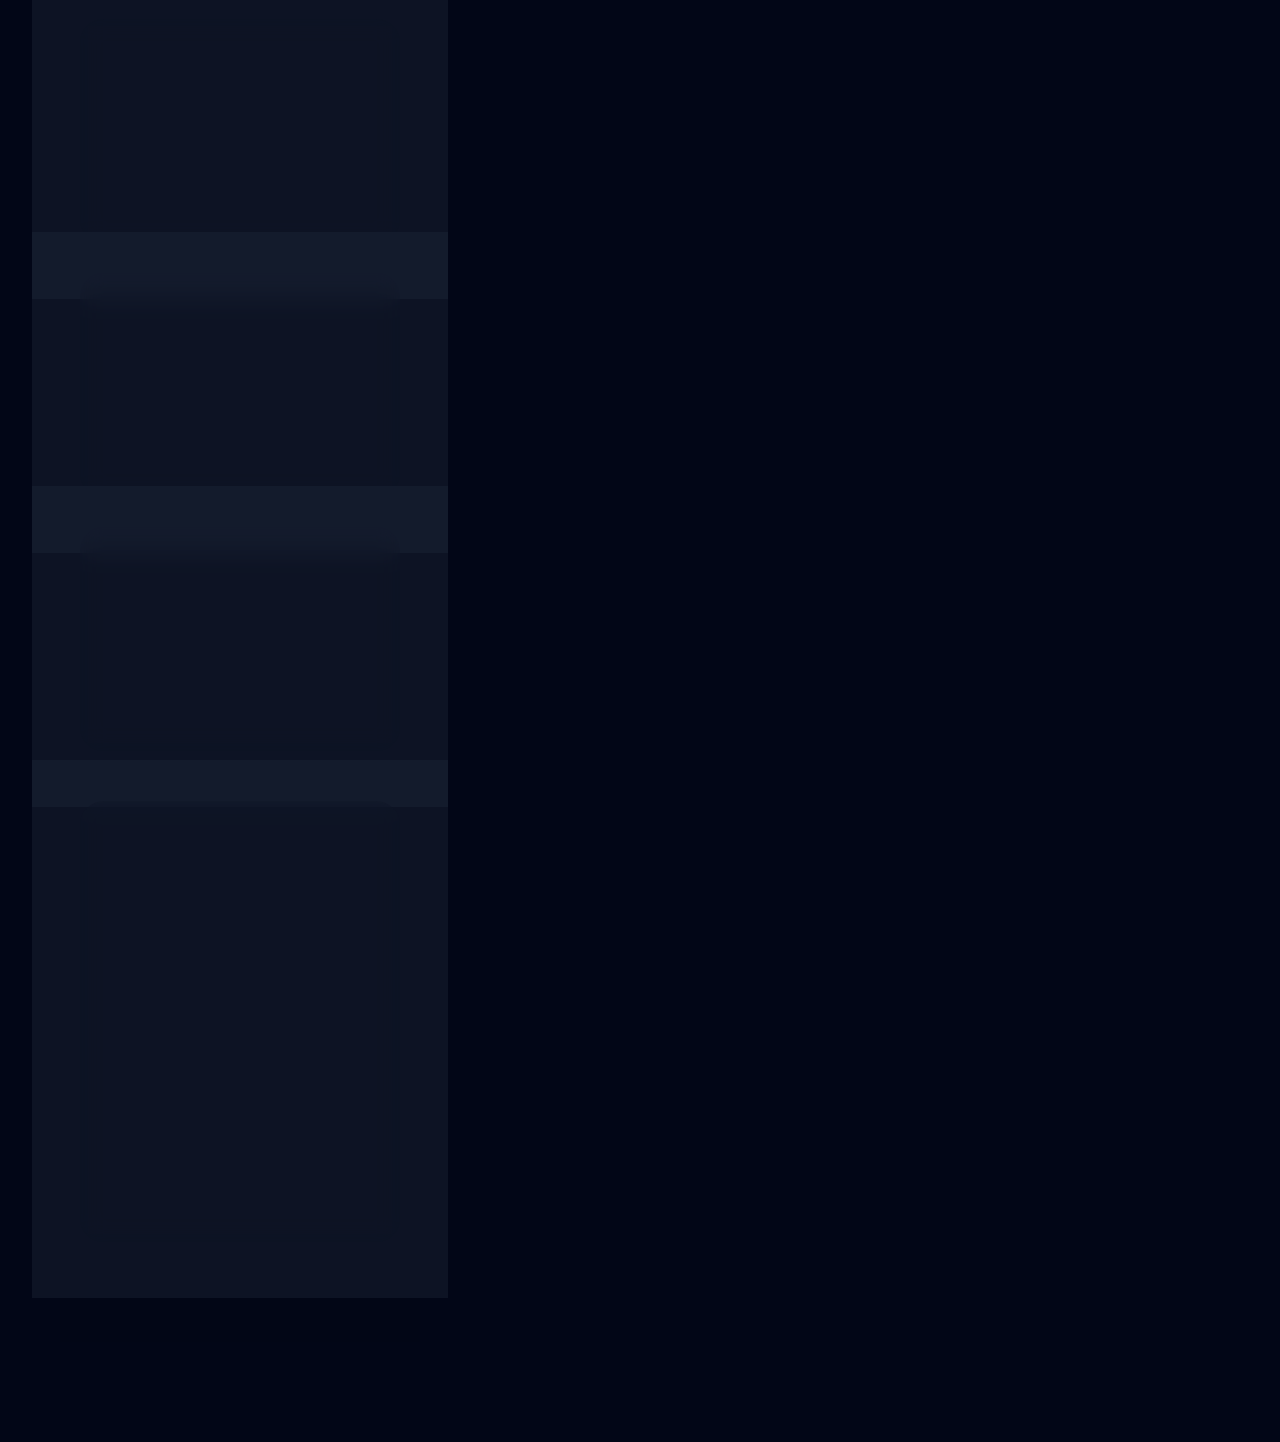
==== commit 68d20d55: "Add Jasmel's photo to coach section" ====
--- a/index.html
+++ b/index.html
@@ -228,7 +228,7 @@
                 <!-- Coach Jasmel -->
                 <div class="coach-card glass-card">
                     <div class="coach-img-wrapper">
-                        <img src="https://images.unsplash.com/photo-1552674605-db6ffd4facb5?auto=format&fit=crop&w=400&q=80" alt="Jasmel Acosta">
+                        <img src="Jasmel.jpg" alt="Jasmel Acosta">
                     </div>
                     <div class="coach-info">
                         <h3>Jasmel Acosta</h3>
@@ -244,7 +244,7 @@
                 <!-- Coach Eric -->
                 <div class="coach-card glass-card">
                     <div class="coach-img-wrapper">
-                        <img src="https://images.unsplash.com/photo-1541534741688-6078c6bfb5c5?auto=format&fit=crop&w=400&q=80" alt="Eric Martinez">
+                        <img src="https://lwfiles.mycourse.app/65999412c2f7cbe76b0dffc8-public/b4882b16e6063bd8cd1a8d7b3ddb4855.jpeg" alt="Eric Martinez">
                     </div>
                     <div class="coach-info">
                         <h3>Eric Martinez</h3>
